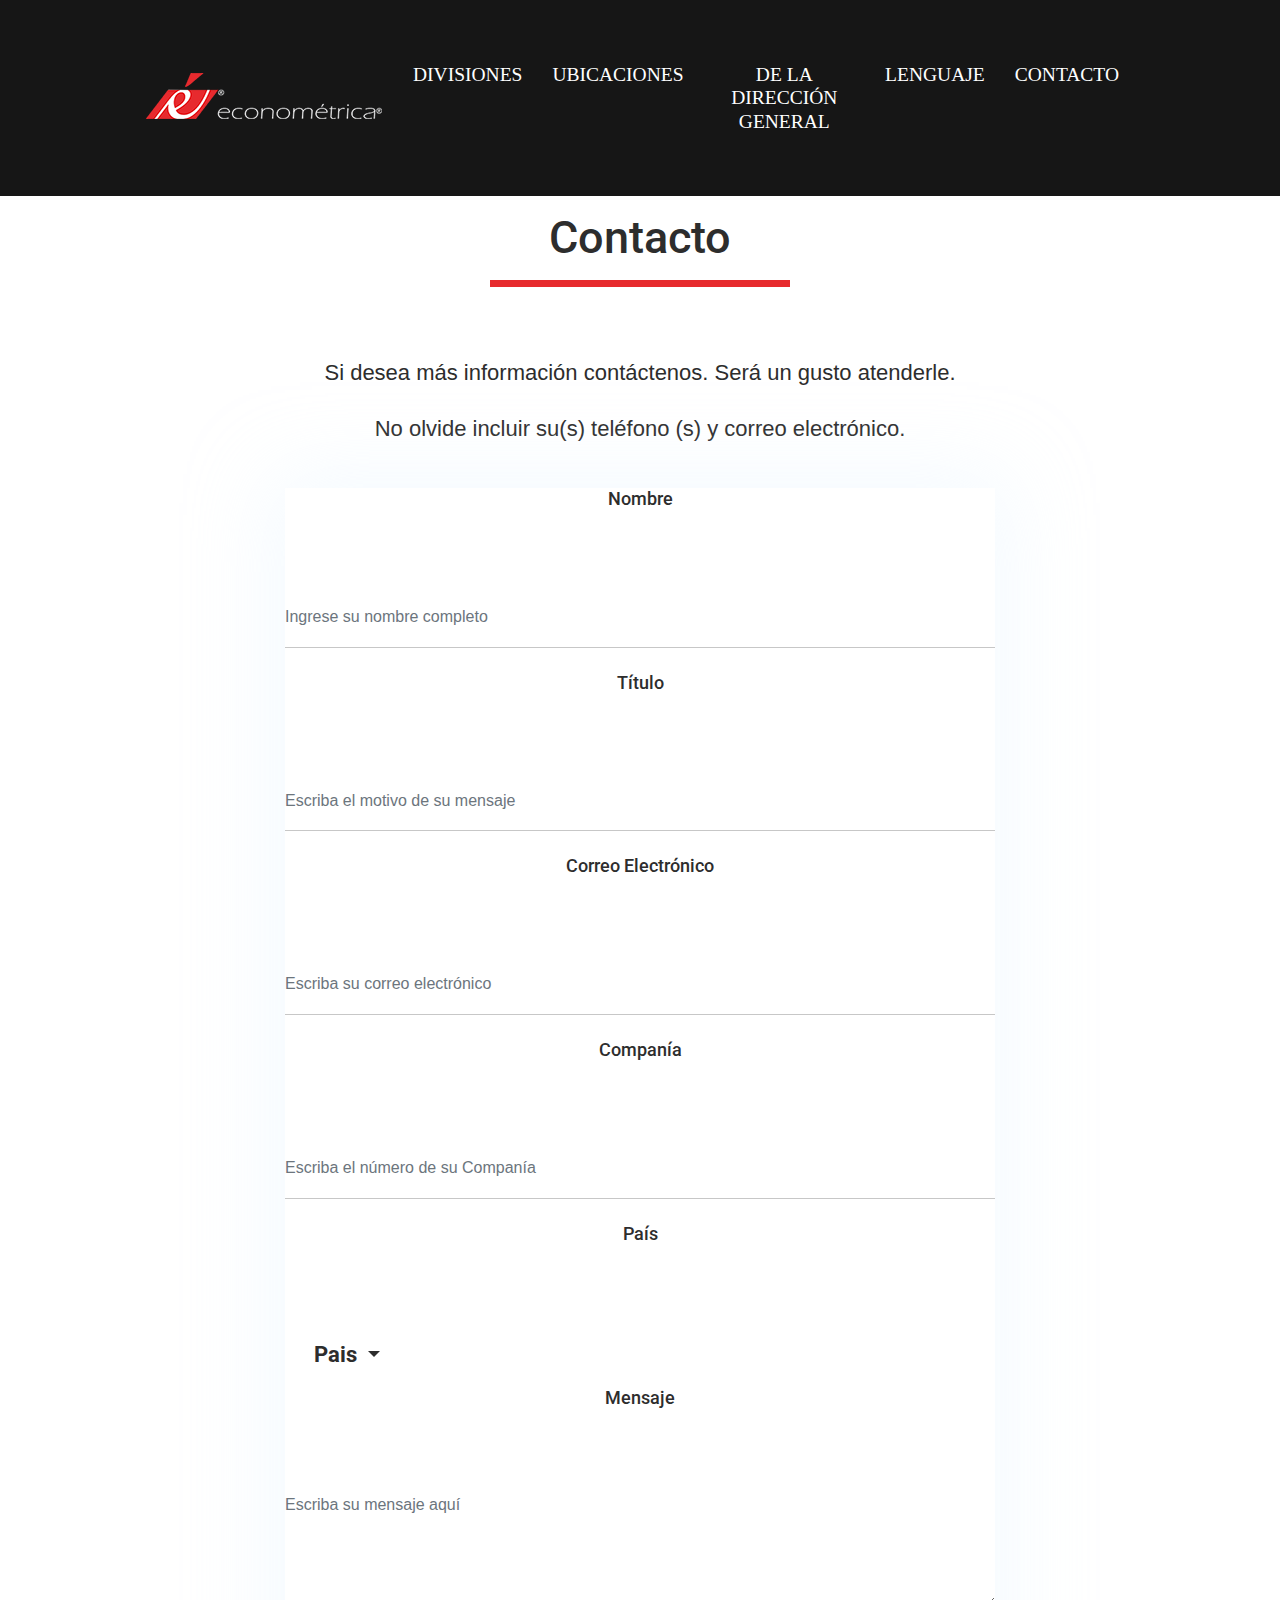
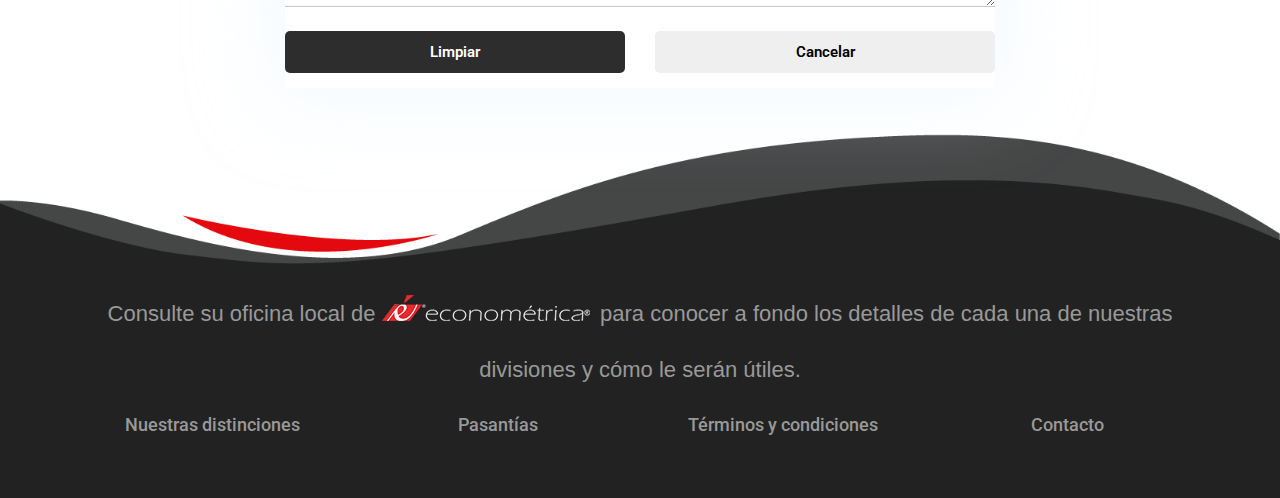
==== contact.html @ 938fbe0d "commit28ago" ====
<!DOCTYPE html>
<html lang="es">

    <head>
        <meta charset="utf-8">
        <title>contact</title>
        <meta name="viewport" content="width=device-width, initial-scale=1">
        <meta name="viewport" content="width=device-width, initial-scale=1, maximum-scale=1">
        <link rel="stylesheet" href="plugins/bootstrap/bootstrap.min.css">
        <link rel="stylesheet" href="plugins/slick/slick.css">
        <link rel="stylesheet"href="css/fontawesome/css/all.css" >
        <link rel='icon' href="images/fv.png" type='image/x-icon' sizes="16x16" />
        <link href="css/style.css" rel="stylesheet">
      </head>

<body>
  

<header class="navigation fixed-top">
  <nav class="navbar navbar-expand-lg navbar-dark">
    <a class="navbar-brand font-tertiary h3" href="index.html"><img src="images/logo-1.png" alt="Myself"></a>
    <button class="navbar-toggler" type="button" data-toggle="collapse" data-target="#navigation"
      aria-controls="navigation" aria-expanded="false" aria-label="Toggle navigation">
      <span class="navbar-toggler-icon"></span>
    </button>

    <div class="collapse navbar-collapse text-center" id="navigation">
      <ul class="navbar-nav ml-auto">
        <li class="nav-item">
          <a class="nav-link" href="our-divisions.html">Divisiones</a>
        </li>
        <li class="nav-item">
          <a class="nav-link" href="our.cities.html">Ubicaciones</a>
        </li>
        <li class="nav-item">
          <a class="nav-link" href="of-generald.html">De la dirección general</a>
        </li>
        <li class="nav-item">
          <a class="nav-link" href="">Lenguaje</a>
        </li>
        <li class="nav-item">
          <a class="nav-link" href="contact.html">Contacto</a>
        </li>
      </ul>
    </div>
  </nav>
</header>

<!-- page title -->
<section class="page-title bg-white position-relative">
  <div class="container bg-white">
    <div class="row ">
      <div class="col-12 text-center">
        
      </div>
    </div>
  </div>
  <section class="section bg-white">
    <div class="container">
      <div class="row">
        <div class="col-lg-12"> 
            <header class="major text-center">
            <h1 class="text-primary font-tertiary ">Contacto</h1>
            </header> <br> <br> <br>
            <p class="font-secondary paragraph-lg text-primary text-center">
                Si desea más información contáctenos. Será un gusto atenderle. <br> 
                No olvide incluir su(s) teléfono (s) y correo electrónico. 
              </p>
            <section class="section section-on-footer" data-background="images/backgrounds/bg-dots.png">
              <div class="container">
                <div class="row">
                  <div class="col-lg-8 mx-auto">
                    <div class="bg-white rounded text-center p-5 shadow-down">
                      <form action="#" class="row">
                        <div class="col-md-12">
                            <h5 class="mb-4 text-primary">Nombre</h5>
                          <input type="text" id="name" name="name" placeholder="Ingrese su nombre completo" class="form-control px-0 mb-4">
                        </div>
                        <div class="col-md-12">
                            <h5 class="mb-4 text-primary">Título</h5>
                          <input type="email" id="title" name="title" placeholder="Escriba el motivo de su mensaje" class="form-control px-0 mb-4">
                        </div>
                        <div class="col-md-12">
                            <h5 class="mb-4 text-primary">Correo Electrónico</h5>
                          <input type="email" id="email" name="email" placeholder="Escriba su correo electrónico" class="form-control px-0 mb-4">
                        </div>
                        <div class="col-md-12">
                            <h5 class="mb-4 text-primary">Companía</h5>
                          <input type="text" id="company" name="company" placeholder="Escriba el número de su Companía" class="form-control px-0 mb-4">
                        </div>
                        <div class="col-md-12">
                            <h5 class="mb-4 text-primary">País</h5>
                        </div>
                            <div class="dropdown">
                            <div class="btn-group">
                                  <button type="button" class="btn btn-transparent dropdown-toggle btn-justify" data-toggle="dropdown" data-display="static" aria-haspopup="true" aria-expanded="false">
                                    Pais
                                  </button>
                                  <div class="dropdown-menu dropdown-menu-lg-right">
                                    <button class="dropdown-item" type="button">País 1</button>
                                    <button class="dropdown-item" type="button">País 2</button>
                                    <button class="dropdown-item" type="button">País 3</button>
                                    <button class="dropdown-item" type="button">País 1</button>
                                  </nav>
                                  </div>
                                </div>
                              </div>
                        <div class="col-12">
                            <h5 class="mb-4 text-primary">Mensaje</h5>
                          <textarea name="message" id="message" class="form-control px-0 mb-4"
                            placeholder="Escriba su mensaje aquí"></textarea>
                        </div>
                        <div class="col-lg-6 col-10 mx-auto">
                          <button class="btn btn-sm btn-primary w-100">Limpiar</button>
                        </div>
                        <div class="col-lg-6 col-10 mx-auto">
                            <button class="btn btn-outline btn-sm w-100">Cancelar</button>
                          </div>
                      </form>
                    </div>
                  </div>
                </div>
              </div>
            </section>
        </div>
      </div>
      </div>
  </section>

 <br><br><br><br><br><br><br><br><br><br><br><br<br><br><br><br><br><br>

  <footer class="bg-dark footer-section">
      <div class="bg w-1000">
          <img class="img-fluid w-100" src="images/t2-2.png" alt="bg-shape">
        </div>  
      <div class="section">          
        <div class="container">  
                    
          <p class="text-light text-center paragraph-lg">Consulte su oficina local de <img class="imtxt img-fluid" src="images/logotx.png"> para conocer a fondo los detalles 
            de cada una de nuestras divisiones y cómo le serán útiles.</p>
          <div class="row">
            <div class="col-md-3">
              <h5 class="text-light text-center">
                <a class="text-light" href="received-dist.html">Nuestras distinciones</a>
              </h5>
            </div><div class="col-md-3">
                <h5 class="text-light text-center">
                  <a class="text-light" href="internship-program.html">Pasantías</a>
                </h5>
              </div>
              <div class="col-md-3">
                  <h5 class="text-light text-center">
                    <a class="text-light" href="terms-agreement.html">Términos y condiciones</a>
                  </h5>
                </div>
                <div class="col-md-3">
                    <h5 class="text-light text-center">
                      <i class="x-icon contact"></i>
                      <a class="text-light" href="contact.html">Contacto</a>
                    </h5>
                  </div>
              </div>  
              
          </div>
        </div>
      </div>
    </footer>
  
  

<!-- jQuery -->
<script src="plugins/jQuery/jquery.min.js"></script>
<!-- Bootstrap JS -->
<script src="plugins/bootstrap/bootstrap.min.js"></script>
<!-- slick slider -->
<script src="plugins/slick/slick.min.js"></script>
<!-- filter -->
<script src="plugins/shuffle/shuffle.min.js"></script>

<!-- Main Script -->
<script src="js/script.js"></script>

</body>
</html>
---- css/style.css ----
@import url('https://fonts.googleapis.com/css?family=Roboto&display=swap');
@font-face {
  font-family: 'Roboto';
  src: url("../plugins/fonts/Roboto.woff") format("woff");
  font-style: normal;
  font-display: swap;
}

body {
  line-height: 1.2;
  font-family: "Roboto", sans-serif;
  font-size: 15px;
  color: rgba(0,0,0,0) !important;
}
.sectionflag{
 
    background: url('../images/band.jpg') no-repeat center center fixed;
    -webkit-background-size: cover;
    -moz-background-size: cover;
    background-size: cover;
    -o-background-size: cover;
  }
  .imtxt {
    padding: 0 0.2em 0 0;
   
  }


p, .paragraph {
  font-weight: 400;
  color: #ffffff;
  font-size: 15px;
  line-height: 2.55;
  font-family: "Roboto", sans-serif;
}

p-lg, .paragraph-lg {
  font-size: 22px;
  font-family: "Roboto";
}

h1, h2, h3, h4, h5, h6 {
  color: rgb(255, 255, 255);
  font-family: "Roboto", sans-serif;
  line-height: 1.2;
}

h1, .h1 {
  font-size: 3em;
  text-align: center;
}
.jumbotron{
  background-image: url('images/slide.png');
  background-size: cover;
  background-repeat: no-repeat;
 }
 @media (max-width: 2400px) {

   
   .sede-slider2{
    width: 0%;
    height: 0%;
    max-width: 0%;
    display: none;

  }
  .slider2{
    width: 0%;
    height: 0%;
    max-width: 0%;
    display: none;
  }
  .sede-content2{
    width: 0%;
    height: 0%;
    max-width: 0%;
    display: none;
    
  }

 }



@media (max-width: 991px) {
  h1, .h1 {
    font-size: 65px;
  }
  
  
}

h2, .h2 {
  font-size: 60px;
}
.banner{
 background-image: url('../image/band.jpg');
 background-size: cover;
 background-repeat: no-repeat;
}

@media (max-width: 991px) {
  h2, .h2 {
    font-size: 40px;
  }
  h1, .h1 {
    font-size: 45px;
  }
}

h3, .h3 {
  font-size: 40px;
}

h4, .h4 {
  font-size: 22px;
}

h5, .h5 {
  font-size: 18px;
  padding: 0 0 3em 0;
}

h6, .h6 {
  font-size: 22px;
  
}
@media (max-width: 767px) {
  h1, .h1 {
    font-size: 30px;
  }
  .sede-content{
    width: 0%;
    height: 0%;
    max-width: 0%;
    display: none;

  }
  .sede-slider{
    width: 0%;
    height: 0%;
    max-width: 0%;
    display: none;

  }
  
  
  .sede-slider2{
    width: 100%;
    height: 100%;
    max-width: 100%;
    display: contents;
    

  }
  .slider2{
    width: 100%;
    height: 100%;
    max-width: 100%;
    display: contents;
    
    
  }
  
  .sede-content2{
    width: 100%;
    height: 100%;
    max-width: 100%;
    display: contents;
   
    
    
    
  }
  
}

/* Button style */
.btn {
  font-size: 22px;
  font-family: "Roboto", sans-serif;
  text-transform: capitalize;
  padding: 16px 44px;
  border-radius: 5px;
  font-weight: 600;
  border: 0;
  position: relative;
  z-index: 1;
  transition: .2s ease;
}

.btn:focus {
  outline: 0;
  box-shadow: none !important;
}

.btn:active {
  box-shadow: none;
}

.btn-sm {
  font-size: 15px;
  padding: 10px 30px;
  margin: 0 0 1em 0;
}

.btn-xs {
  padding: 5px 10px;
  font-size: 15px;
}

.btn-primary {
  background: #2D2D2D;
  color: #fff;
  margin: 0 0 1em 0;
}
.btn-secundary {
  background: transparent;
  color: #4c4c4c;
  stroke: #E72A2E;

}

.btn-primary:active {
  background: #E72A2E !important;
}
.btn-transparent:active {
  background: #E72A2E !important;
}

.btn-primary:hover {
  background: #E72A2E;
}
.btn-transparent:hover {
  background: #999999;
}

.btn-primary.focus, .btn-primary.active {
  background: #E72A2E !important;
  box-shadow: none !important;
}
.btn-sm:hover {
  background: #E72A2E;

}


.btn-transparent {
  background: transparent;
  color: #2D2D2D;
  font-weight: bold;
}

.btn-transparent:active, .btn-transparent:hover {
  color: #2D2D2D;
}

body {
  background-color: rgba(138,221,45,0) !important;
  overflow-x: hidden;
}

::-moz-selection {
  background: #E72A2E;
  color: #fff;
}

::selection {
  background: #E72A2E;
  color: #fff;
}

/* preloader */
.preloader {
  position: fixed;
  top: 0;
  left: 0;
  right: 0;
  bottom: 0;
  background-color: #fff;
  z-index: 999;
  display: flex;
  align-items: center;
  justify-content: center;
}

ol,
ul {
  list-style-type: none;
  margin: 0px;
}

img {
  vertical-align: middle;
  border: 0;
}
.logo {
  align-items: center;
  position: center;
  padding: 12em 0 3em 19em;
}
a,
a:hover,
a:focus {
  text-decoration: none;
}

a,
button,
select {
  cursor: pointer;
  transition: .2s ease;
}

a:focus,
button:focus,
select:focus {
  outline: 0;
}

a.text-dark:hover {
  color: #2D2D2D !important;
}

a:hover {
  color: #2D2D2D;
}

.slick-slide {
  outline: 0;
}

.section {
  padding-top: 1em;
  padding-bottom: 0;
}

.section-title {
  margin-bottom: 40px;
  font-family: "Roboto";
}

.bg-cover {
  background-size: cover;
  background-position: center center;
  background-repeat: no-repeat;
}

/* overlay */
.overlay {
  position: relative;
}

.overlay::before {
  position: absolute;
  content: '';
  height: 100%;
  width: 100%;
  top: 0;
  left: 0;
  background: #000;
  opacity: .5;
}

.outline-0 {
  outline: 0 !important;
}

.d-unset {
  display: unset !important;
}

.bg-primary {
  background: #2D2D2D !important;
}

.bg-gray {
  background: #545353 !important;
  padding-top: 0;
}

.text-primary {
  color: #2D2D2D !important;
}
.text-secundary{
  color: #e72a2e;

}

.text-color {
  color: #4c4c4c;
}

.text-dark {
  color: #000 !important;
}

.text-light {
  color: #999999 !important;
  font-family: "Roboto", sans-serif !important;
}

.mb-10 {
  margin-bottom: 10px !important;
}

.mb-20 {
  margin-bottom: 20px !important;
}

.mb-30 {
  margin-bottom: 30px !important;
}

.mb-40 {
  margin-bottom: 40px !important;
}

.mb-50 {
  margin-bottom: 50px !important;
}

.mb-60 {
  margin-bottom: 60px !important;
}

.mb-70 {
  margin-bottom: 70px !important;
}

.mb-80 {
  margin-bottom: 80px !important;
}

.mb-90 {
  margin-bottom: 90px !important;
}

.mb-100 {
  margin-bottom: 100px !important;
}

.zindex-1 {
  z-index: 1;
}

.rounded-lg {
  border-radius: 15px;
}

.overflow-hidden {
  overflow: hidden;
}

.font-secondary {
  font-family: "Roboto", sans-serif !important;
  font-stretch: wider;
}

.font-tertiary {
  font-family: "Roboto" !important;
}

.shadow {
  box-shadow: 0px -2px 82px 36px rgb(63, 63, 63);
}

.bg-dark {
  background-color: #222222 !important;
  padding-top: 0;
}
.bg-transparent {
  background-color: rgba(255, 255, 255, 0) !important;
  padding-top: 0;
}

/* icon */
.icon {
  font-size: 45px;
}

.icon-bg {
  height: 100px;
  width: 100px;
  line-height: 100px;
  text-align: center;
}

.icon-light {
  color: #c8d5ef;
  height: 100px;

}

/* /icon */
/* slick slider */
.slick-dots {
  text-align: center;
  padding-left: 0;
}

.slick-dots li {
  display: inline-block;
  margin: 2px;
}

.slick-dots li.slick-active button {
  background: #fff;
  width: 25px;
}

.slick-dots li button {
  height: 6px;
  width: 12px;
  background: rgba(255, 255, 255, 0.5);
  color: transparent;
  border-radius: 10px;
  overflow: hidden;
  transition: .2s ease;
  border: 0;
}

/* /slick slider */
/* form */
.form-control {
  border: 0;
  border-radius: 0;
  border-bottom: 1px solid #c7c7c7;
  height: 60px;
}

.form-control:focus {
  border-color: #2D2D2D;
  outline: 0;
  box-shadow: none !important;
}

textarea.form-control {
  height: 120px;
}

/* /form */
/* card */
.card {
  border: 0;
  margin: 1em;
  border-radius: 10px;
}
.img-card{
  border-radius: 10px;

}

.card-header {
  border: 0;
}

.card-footer {
  border: 0;
}

header.major:after {
  background: #e72a2e;
  content: '';
  display: inline-block;
  height: 0.5em;
  max-width: 20em;
  width: 75%;
   }



/* /card */
.navigation {
  padding: 40px 130px;
  transition: .3s ease;
  background-color: #161616;
}

.navigation.nav-bg {
  background-color: #2D2D2D;
  padding: 15px 100px;
}

@media (max-width: 991px) {
  .navigation.nav-bg {
    padding: 15px 20px;
  }
  .navbar-brand {
    width: 100%;
  }
}

@media (max-width: 991px) {
  .navigation {
    padding: 20px;
    background: #2D2D2D;
  }
}

.navbar .nav-item .nav-link {
  font-family: "Roboto";
  text-transform: uppercase;
  padding: 15px;
  font-size:1.3em;
}

.navbar .nav-item.active {
  font-weight: bold;
}

.navbar-dark .navbar-nav .nav-link {
  color: #fff;
}

.hero-area {
  padding: 300px 0 200px;
  position: relative;
}

@media (max-width: 767px) {
  .hero-area {
        padding: 16em 0 1em 0;
    overflow: hidden;
  }
  .logo {
  padding: 0 0 3em 5.6em;
  width: 80%;
   }
}
@media (max-width: 480px) {
  .hero-area {
        padding: 13em 0 1em 0;
    overflow: hidden;
  }
  h1, .h1 {
  font-size: 2em;
  text-align: center;
   }
   .logo {
  padding: 0 0 3em 5.5em;
  width: 300px;
   }

  .navbar-brand {
    width: 50%;
  }
  
  .col-md-6{
    
      width:100%;
      height:auto;

  }
}
@media (max-width: 375px) {
  .hero-area {
        padding: 13em 0 1em 0;
    overflow: hidden;
    text-align: justify;
  }
  h1, .h1 {
  font-size: 2em;
  text-align: center;
   }
   .logo {
  padding: 0 0 1em 5.5em;
  width: 0%;
   }

  .navbar-brand {
    width: 50%;
  }
  .paragraph-lg{
    text-align: initial;
  }
  
}

.hero-area h1 {
  position: relative;
  z-index: 2;
  padding:0 0 0.5em 0 ;
}

.layer {
  position: absolute;
  z-index: 1;
}

#l1 {
  bottom: 0;
  left: 0;
}

#l2 {
  top: 190px;
  left: -250px;
}

#l3 {
  top: 200px;
  left: 40%;
}

#l4 {
  top: 200px;
  right: 40%;
}

#l5 {
  top: 100px;
  right: -150px;
}

#l6 {
  bottom: -20px;
  left: 10%;
}

#l7 {
  bottom: 100px;
  left: 20%;
}

#l8 {
  bottom: 160px;
  right: 45%;
}

#l9 {
  bottom: 100px;
  right: -10px;
}

.layer-bg {
  position: absolute;
  bottom: 0;
  left: 0;
}

/* skills */
.progress-wrapper {
  height: 130px;
  overflow: hidden;
}

.wave {
  position: absolute;
  width: 100%;
  height: 100%;
}

.wave::before, .wave::after {
  content: "";
  position: absolute;
  width: 800px;
  height: 800px;
  bottom: 0;
  left: 50%;
  background-color: rgba(255, 255, 255, 0.4);
  border-radius: 45%;
  -webkit-transform: translateX(-50%) rotate(0);
          transform: translateX(-50%) rotate(0);
  -webkit-animation: rotate 6s linear infinite;
          animation: rotate 6s linear infinite;
  z-index: 10;
}

.wave::after {
  border-radius: 47%;
  background-color: rgba(255, 255, 255, 0.9);
  -webkit-transform: translateX(-50%) rotate(0);
          transform: translateX(-50%) rotate(0);
  -webkit-animation: rotate 10s linear -5s infinite;
          animation: rotate 10s linear -5s infinite;
  z-index: 20;
}

@-webkit-keyframes rotate {
  50% {
    -webkit-transform: translateX(-50%) rotate(180deg);
            transform: translateX(-50%) rotate(180deg);
  }
  100% {
    -webkit-transform: translateX(-50%) rotate(360deg);
            transform: translateX(-50%) rotate(360deg);
  }
}

@keyframes rotate {
  50% {
    -webkit-transform: translateX(-50%) rotate(180deg);
            transform: translateX(-50%) rotate(180deg);
  }
  100% {
    -webkit-transform: translateX(-50%) rotate(360deg);
            transform: translateX(-50%) rotate(360deg);
  }
}

/* /skills */
/* education */
.edu-bg-image {
  position: absolute;
  left: 0;
  top: -300px;
  z-index: -1;
}

/* /education */
/* service */
.hover-bg-primary {
  transition: .3s ease;
}

.hover-bg-primary:hover {
  background: #2D2D2D;
}

.hover-bg-primary:hover * {
  color: #fff;
}

.active-bg-primary {
  transition: .3s ease;
  background: #2D2D2D;
}

.active-bg-primary * {
  color: #fff;
}

.hover-shadow {
  transition: .2s ease;
}

.hover-shadow:hover {
  box-shadow: 0px 18px 40px 8px rgba(224, 241, 255, 0.54) !important;
}

/* /service */
/* portfolio */
.hover-wrapper {
  overflow: hidden;
}

.hover-wrapper img {
  transition: .3s ease;
  -webkit-transform: scale(1.1);
          transform: scale(1.1);
}

.hover-wrapper:hover img {
  -webkit-transform: scale(1);
          transform: scale(1);
}

.hover-wrapper:hover .hover-overlay {
  opacity: 1;
  visibility: visible;
}

.hover-overlay {
  position: absolute;
  height: 100%;
  width: 100%;
  border-radius: inherit;
  top: 0;
  left: 0;
  background: rgba(0, 0, 0, 0.3);
  opacity: 0;
  visibility: hidden;
  transition: .3s ease;
}

.hover-content {
  position: absolute;
  top: 50%;
  -webkit-transform: translateY(-50%);
          transform: translateY(-50%);
  left: 0;
  right: 0;
  text-align: center;
}

/* /portfolio */
/* testimonial */
.sede-content strong {
  color: #ff2b2b;
  font-weight: normal;
}

.testimonial-bg-shapes .container {
  position: relative;
  z-index: 1;
}

.testimonial-bg-shapes .bg-map {
  position: absolute;
  left: 50%;
  top: 50%;
  -webkit-transform: translate(-50%, -50%);
          transform: translate(-50%, -50%);
}

.testimonial-bg-shapes .bg-shape-1 {
  position: absolute;
  left: 100px;
  top: -50px;
}

.testimonial-bg-shapes .bg-shape-2 {
  position: absolute;
  right: 150px;
  top: 50px;
}

.testimonial-bg-shapes .bg-shape-3 {
  position: absolute;
  right: 50px;
  top: 200px;
}

.testimonial-bg-shapes .bg-shape-4 {
  position: absolute;
  left: 100px;
  bottom: 200px;
}

.testimonial-bg-shapes .bg-shape-5 {
  position: absolute;
  right: 200px;
  bottom: -50px;
}

/* /testimonial */
/* footer */
.footer-section {
  padding-top: 0;
}

.section-on-footer {
  margin-bottom: -250px;
}

.shadow-down {
  position: relative;
}

.shadow-down::before {
  position: absolute;
  content: "";
  box-shadow: 0px 0px 80.75px 14.25px rgba(224, 241, 255, 0.34);
  height: 100%;
  width: 100%;
  left: 0;
  top: 0;
  z-index: -1;
}

/* /footer */
.card-lg {
  flex-direction: row-reverse;
  align-items: center;
}

@media (max-width: 991px) {
  .card-lg {
    flex-direction: column;
  }
}

blockquote {
  display: inline-block;
  padding: 10px 20px;
  background: #eaeaea;
  border-left: 2px solid #2D2D2D;
  font-style: italic;
  font-size: 22px;
}

.content * {
  margin-bottom: 20px;
}

.content strong {
  font-family: "Roboto", sans-serif;
  font-size: 22px;
  font-weight: normal;
  color: #000;
  display: inherit;
  line-height: 1.5;
}

.page-title-alt {
  padding: 350px 0 70px;
}

.border-thick {
  border: 10px solid;
}

.drag-lg-top {
  margin-top: -230px;
}

@media (max-width: 991px) {
  .drag-lg-top {
    margin-top: 0;
  }
}

.page-title-alt .container {
  position: relative;
  z-index: 1;
}

.page-title-alt .bg-shape-1 {
  position: absolute;
  left: 0;
  top: 0;
}

.page-title-alt .bg-shape-2 {
  position: absolute;
  left: 70px;
  top: 100px;
}

.page-title-alt .bg-shape-3 {
  position: absolute;
  left: 30%;
  top: 50px;
  -webkit-transform: rotate(180deg);
          transform: rotate(180deg);
}

.page-title-alt .bg-shape-4 {
  position: absolute;
  left: 100px;
  bottom: 100px;
}

.page-title-alt .bg-shape-5 {
  position: absolute;
  left: 40%;
  bottom: -25px;
}

.page-title-alt .bg-shape-6 {
  position: absolute;
  bottom: 100px;
  right: -100px;
}

.page-title {
  padding: 13em 0 0 0;
}

.page-title .container {
  position: relative;
  z-index: 1;
}

.page-title .bg-shape-1 {
  position: absolute;
  left: 0;
  bottom: 0;
  width: 100%;
}

.page-title .bg-shape-2 {
  position: absolute;
  left: -20px;
  top: -10px;
}

.page-title .bg-shape-3 {
  position: absolute;
  left: 10%;
  top: 100px;
}

.page-title .bg-shape-4 {
  position: absolute;
  left: 50%;
  top: -20px;
}

.page-title .bg-shape-5 {
  position: absolute;
  left: 90px;
  bottom: -50px;
  -webkit-transform: rotate(180deg);
          transform: rotate(180deg);
}

.page-title .bg-shape-6 {
  position: absolute;
  right: 20%;
  bottom: -20px;
}

.page-title .bg-shape-7 {
  position: absolute;
  right: -220px;
  bottom: -100px;
}

.filter-controls li {
  cursor: pointer;
}

.filter-controls li.active {
  font-weight: bold;
}
@media (max-width: 480px) {
  .page-title {
  padding: 10em 0 0 0;
}

}

/*# sourceMappingURL=maps/style.css.map */
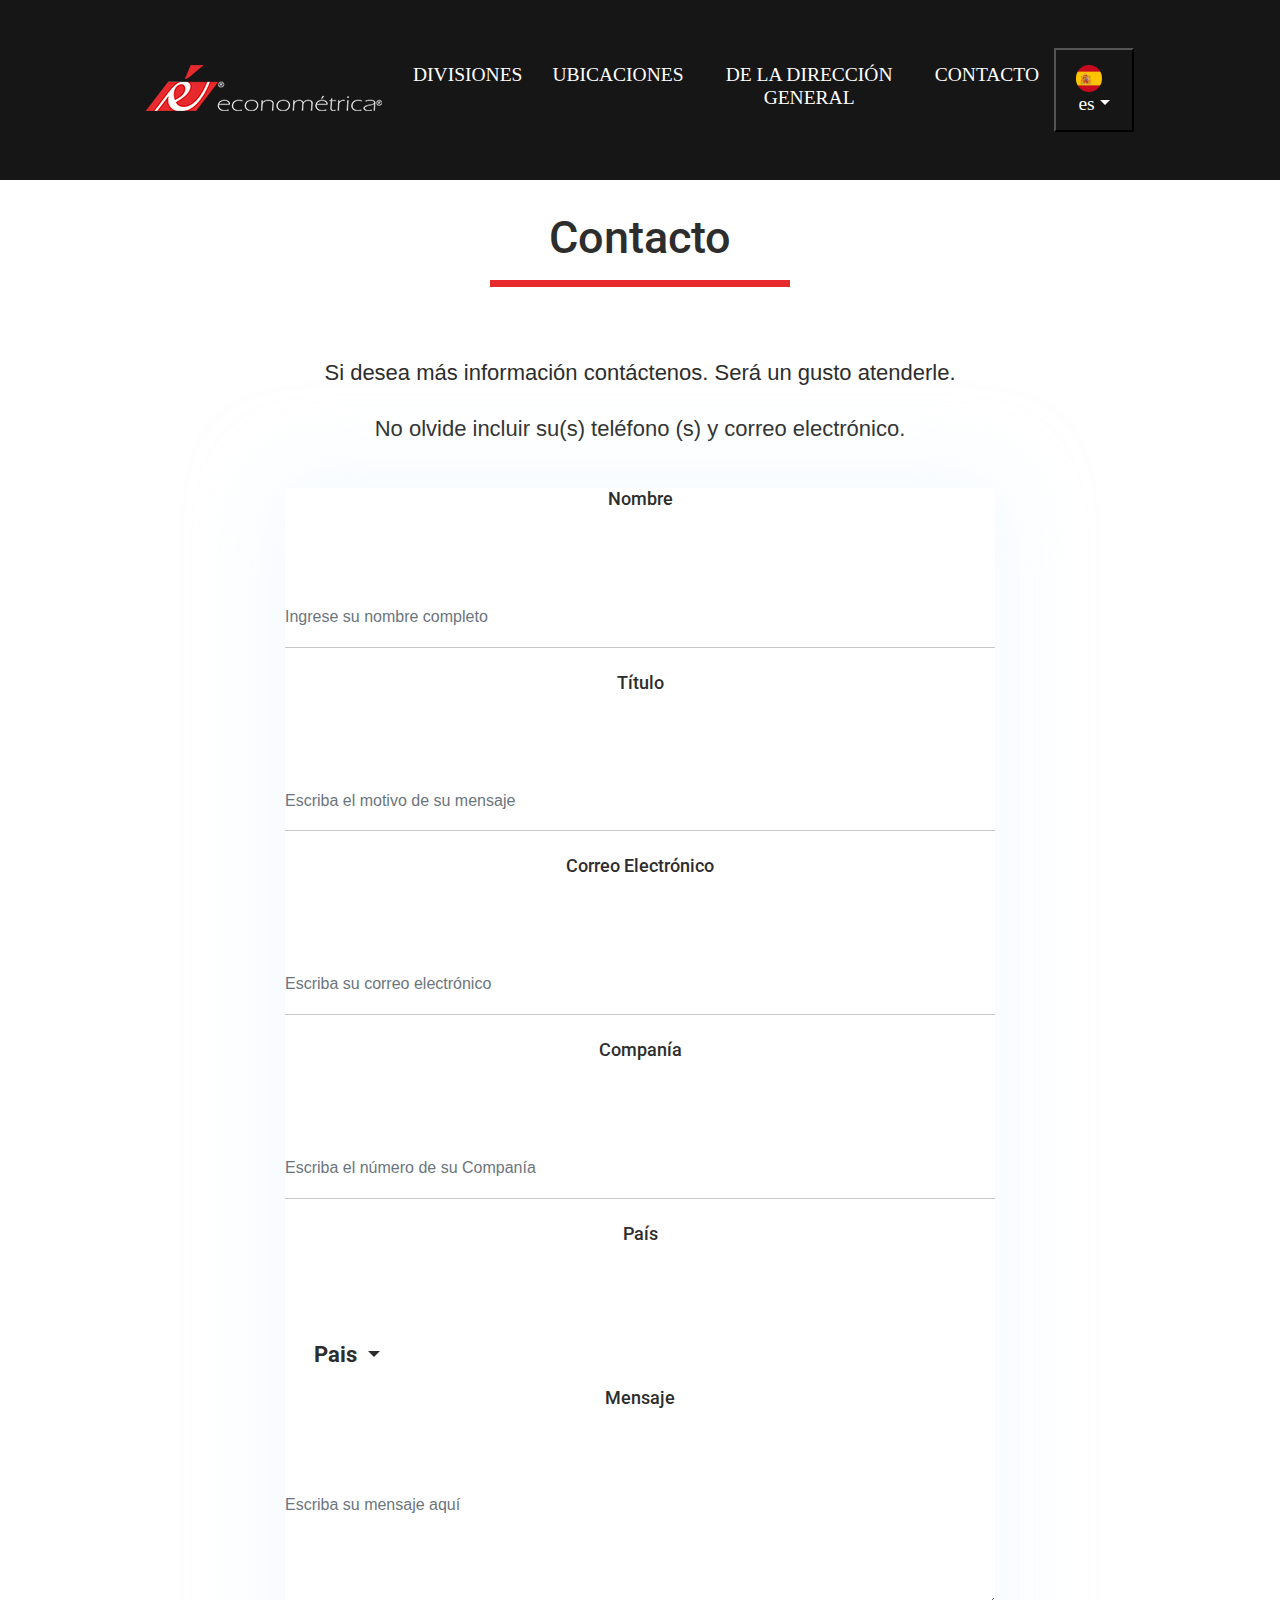
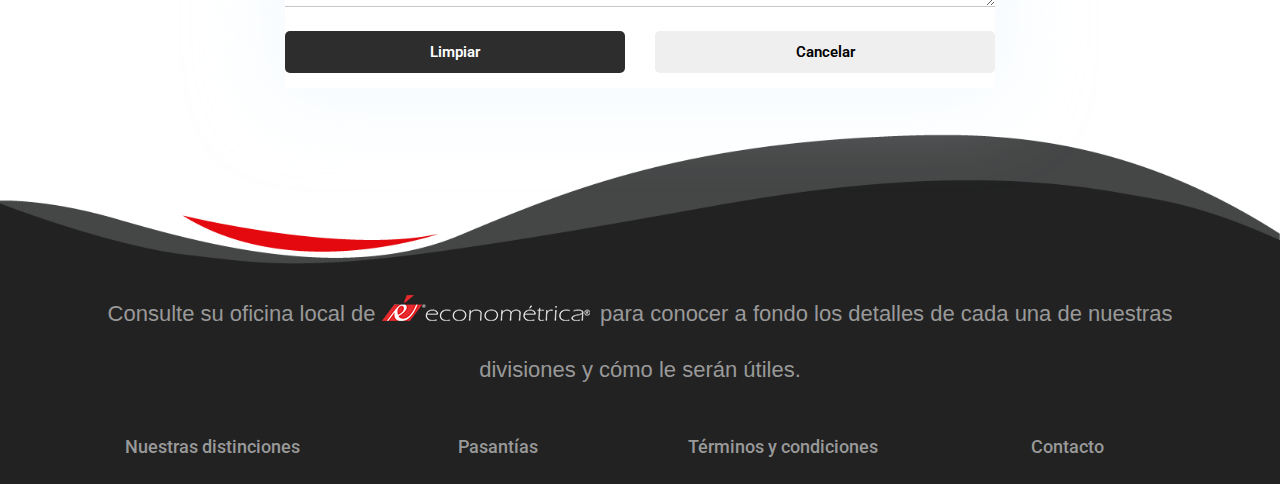
==== commit dc1dd060: "commmit28ago5" ====
--- a/contact.html
+++ b/contact.html
@@ -15,36 +15,48 @@
 
 <body>
   
-
-<header class="navigation fixed-top">
-  <nav class="navbar navbar-expand-lg navbar-dark">
-    <a class="navbar-brand font-tertiary h3" href="index.html"><img src="images/logo-1.png" alt="Myself"></a>
-    <button class="navbar-toggler" type="button" data-toggle="collapse" data-target="#navigation"
-      aria-controls="navigation" aria-expanded="false" aria-label="Toggle navigation">
-      <span class="navbar-toggler-icon"></span>
-    </button>
-
-    <div class="collapse navbar-collapse text-center" id="navigation">
-      <ul class="navbar-nav ml-auto">
-        <li class="nav-item">
-          <a class="nav-link" href="our-divisions.html">Divisiones</a>
-        </li>
-        <li class="nav-item">
-          <a class="nav-link" href="our.cities.html">Ubicaciones</a>
-        </li>
-        <li class="nav-item">
-          <a class="nav-link" href="of-generald.html">De la dirección general</a>
-        </li>
-        <li class="nav-item">
-          <a class="nav-link" href="">Lenguaje</a>
-        </li>
-        <li class="nav-item">
-          <a class="nav-link" href="contact.html">Contacto</a>
-        </li>
-      </ul>
-    </div>
-  </nav>
-</header>
+  <body class="bg-transparent">
+    <header class="navigation fixed-top">
+      <nav class="navbar navbar-expand-lg navbar-dark">
+        <a class="navbar-brand font-tertiary h3" href="index.html"><img src="images/logo-1.png" alt="Myself"></a>
+        <button class="navbar-toggler" type="button" data-toggle="collapse" data-target="#navigation"
+          aria-controls="navigation" aria-expanded="false" aria-label="Toggle navigation">
+          <span class="navbar-toggler-icon"></span>
+        </button>
+    
+        <div class="collapse navbar-collapse text-center" id="navigation">
+          <ul class="navbar-nav ml-auto">
+            <li class="nav-item">
+              <a class="nav-link" href="our-divisions.html">Divisiones</a>
+            </li>
+            <li class="nav-item">
+              <a class="nav-link" href="our.cities.html">Ubicaciones</a>
+            </li>
+            <li class="nav-item">
+              <a class="nav-link" href="of-generald.html">De la dirección general</a>
+            </li>
+             <li class="nav-item">
+              <a class="nav-link" href="contact.html">Contacto</a>
+            </li>
+            <li class="nav-item btn-link">
+            <div class="dropdown ">
+                <button class="dropdown-toggle nav-link btn-link btn-block bg-transparent text-lowercase text-center" id="dropdownMenu2" data-toggle="dropdown" aria-haspopup="true" aria-expanded="false">
+                 <img src="images/es.png" class="flaglang"> es</button>
+                
+                <div class="dropdown-menu" aria-labelledby="dropdownMenu2">
+                  <button class="dropdown-item" type="button"><img src="images/en.png" class="flaglang">en</button>
+                  <button class="dropdown-item" type="button"><img src="images/zh.png" class="flaglang">zh</button>
+                  <button class="dropdown-item" type="button"><img src="images/es.png" class="flaglang">es</button>
+                  <button class="dropdown-item" type="button"><img src="images/de.png" class="flaglang">de</button>
+                  <button class="dropdown-item" type="button"><img src="images/ja.png" class="flaglang">ja</button>
+                  <button class="dropdown-item" type="button"><img src="images/cs.png" class="flaglang">cs</button>
+                </div>
+              </div>
+            </li>
+          </ul>
+        </div>
+      </nav>
+    </header>
 
 <!-- page title -->
 <section class="page-title bg-white position-relative">
--- a/css/style.css
+++ b/css/style.css
@@ -25,6 +25,30 @@
     padding: 0 0.2em 0 0;
    
   }
+  .flaglang{ 
+    padding: 0 0.5em 0 0;
+  }
+  .dropdown-item:focus, .dropdown-item:hover {
+ 
+    color: #ffffff;
+    text-decoration: none;
+    background-color: #222222;
+    position: static;
+    float: none;
+  }
+  .btn-link:hover {
+ color: #0057b300;
+}
+    .dropdown-item {
+      display: block;
+      padding: 1em 4em;
+      clear: both;
+      color: #212529;
+      text-align: inherit;
+      background-color: transparent;
+      border: 0;
+      align-self: center;
+  }
 
 
 p, .paragraph {
@@ -55,6 +79,8 @@
   background-size: cover;
   background-repeat: no-repeat;
  }
+
+ 
  @media (max-width: 2400px) {
 
    
@@ -168,13 +194,28 @@
     height: 100%;
     max-width: 100%;
     display: contents;
+  }
    
+    .dropdown-item {
+      display: block;
+      padding: 1em 4em;
+      clear: both;
+      color: #212529;
+      text-align: center;
+      background-color: transparent;
+      border: 0;
+      align-self: center;
+  }
+  .dropdown-toggle{
+    align-self: center;
+    text-align: center;
+
+  }
     
     
-    
   }
   
-}
+
 
 /* Button style */
 .btn {
@@ -399,6 +440,7 @@
 .text-light {
   color: #999999 !important;
   font-family: "Roboto", sans-serif !important;
+  padding: 0 0 1em 
 }
 
 .mb-10 {
@@ -658,7 +700,7 @@
   .hero-area {
         padding: 13em 0 1em 0;
     overflow: hidden;
-    text-align: justify;
+    text-align: left;
   }
   h1, .h1 {
   font-size: 2em;
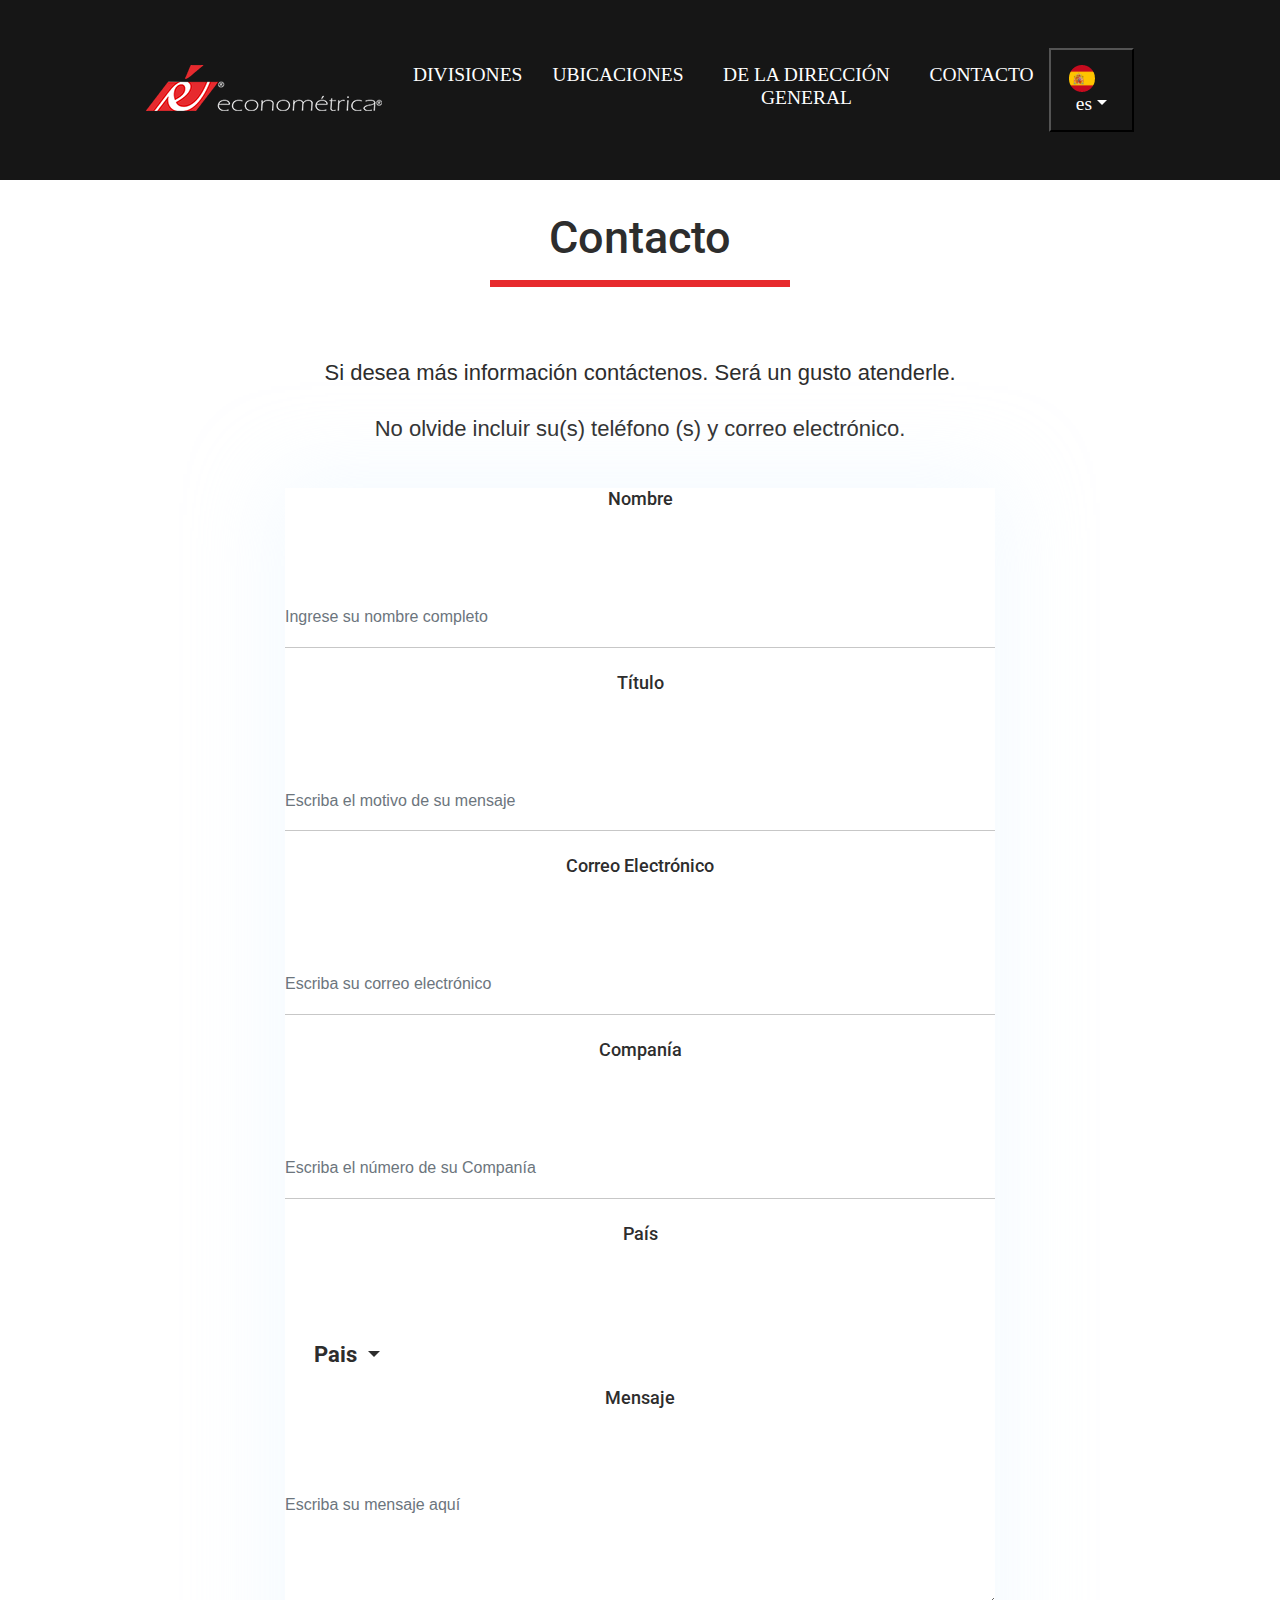
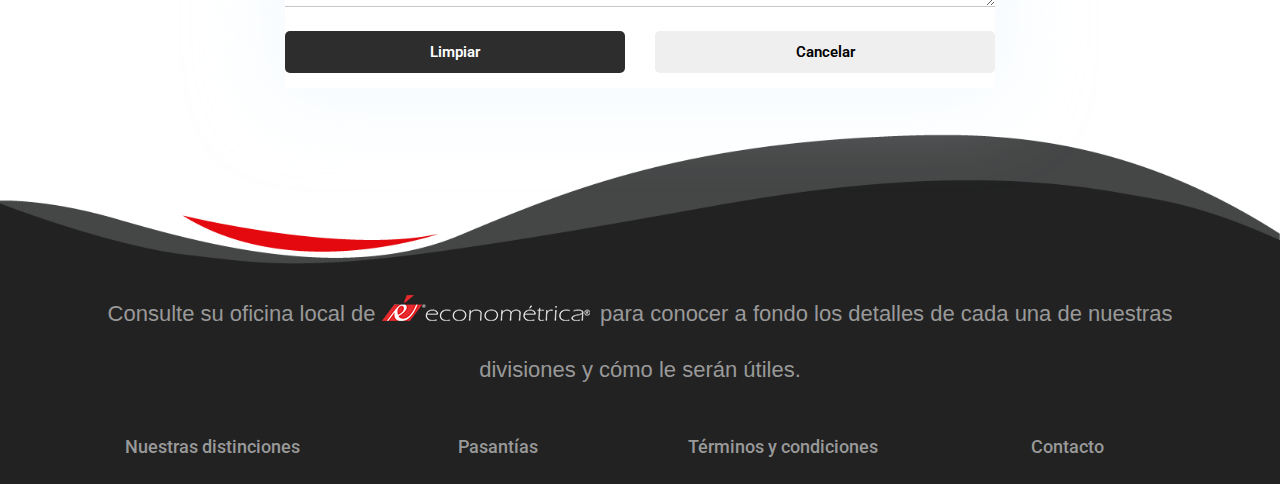
==== commit 031f8e5a: "commit0409I" ====
--- a/contact.html
+++ b/contact.html
@@ -44,12 +44,12 @@
                  <img src="images/es.png" class="flaglang"> es</button>
                 
                 <div class="dropdown-menu" aria-labelledby="dropdownMenu2">
-                  <button class="dropdown-item" type="button"><img src="images/en.png" class="flaglang">en</button>
-                  <button class="dropdown-item" type="button"><img src="images/zh.png" class="flaglang">zh</button>
-                  <button class="dropdown-item" type="button"><img src="images/es.png" class="flaglang">es</button>
-                  <button class="dropdown-item" type="button"><img src="images/de.png" class="flaglang">de</button>
-                  <button class="dropdown-item" type="button"><img src="images/ja.png" class="flaglang">ja</button>
-                  <button class="dropdown-item" type="button"><img src="images/cs.png" class="flaglang">cs</button>
+                    <button class="dropdown-item" type="button"><img src="images/en.png" class="flaglang">en</button>
+                    <button class="dropdown-item" type="button"><img src="images/zh.png" class="flaglang">中文</button>
+                    <button class="dropdown-item" type="button"><img src="images/es.png" class="flaglang">es</button>
+                    <button class="dropdown-item" type="button"><img src="images/de.png" class="flaglang">de</button>
+                    <button class="dropdown-item" type="button"><img src="images/ja.png" class="flaglang">日本</button>
+                    <button class="dropdown-item" type="button"><img src="images/cs.png" class="flaglang">čs</button>
                 </div>
               </div>
             </li>
--- a/css/style.css
+++ b/css/style.css
@@ -26,7 +26,7 @@
    
   }
   .flaglang{ 
-    padding: 0 0.5em 0 0;
+    padding: 0 1em 0 0;
   }
   .dropdown-item:focus, .dropdown-item:hover {
  
@@ -49,6 +49,12 @@
       border: 0;
       align-self: center;
   }
+  .enligne-fa,
+  .carousel-control-prev,
+  .carousel-control-next {
+    font-size: 80px;
+    color: #f3ab2a !important;
+  }
 
 
 p, .paragraph {
@@ -163,7 +169,7 @@
     display: none;
 
   }
-  .sede-slider{
+  .sede-slide{
     width: 0%;
     height: 0%;
     max-width: 0%;
@@ -312,19 +318,6 @@
   color: #fff;
 }
 
-/* preloader */
-.preloader {
-  position: fixed;
-  top: 0;
-  left: 0;
-  right: 0;
-  bottom: 0;
-  background-color: #fff;
-  z-index: 999;
-  display: flex;
-  align-items: center;
-  justify-content: center;
-}
 
 ol,
 ul {
@@ -788,68 +781,6 @@
   overflow: hidden;
 }
 
-.wave {
-  position: absolute;
-  width: 100%;
-  height: 100%;
-}
-
-.wave::before, .wave::after {
-  content: "";
-  position: absolute;
-  width: 800px;
-  height: 800px;
-  bottom: 0;
-  left: 50%;
-  background-color: rgba(255, 255, 255, 0.4);
-  border-radius: 45%;
-  -webkit-transform: translateX(-50%) rotate(0);
-          transform: translateX(-50%) rotate(0);
-  -webkit-animation: rotate 6s linear infinite;
-          animation: rotate 6s linear infinite;
-  z-index: 10;
-}
-
-.wave::after {
-  border-radius: 47%;
-  background-color: rgba(255, 255, 255, 0.9);
-  -webkit-transform: translateX(-50%) rotate(0);
-          transform: translateX(-50%) rotate(0);
-  -webkit-animation: rotate 10s linear -5s infinite;
-          animation: rotate 10s linear -5s infinite;
-  z-index: 20;
-}
-
-@-webkit-keyframes rotate {
-  50% {
-    -webkit-transform: translateX(-50%) rotate(180deg);
-            transform: translateX(-50%) rotate(180deg);
-  }
-  100% {
-    -webkit-transform: translateX(-50%) rotate(360deg);
-            transform: translateX(-50%) rotate(360deg);
-  }
-}
-
-@keyframes rotate {
-  50% {
-    -webkit-transform: translateX(-50%) rotate(180deg);
-            transform: translateX(-50%) rotate(180deg);
-  }
-  100% {
-    -webkit-transform: translateX(-50%) rotate(360deg);
-            transform: translateX(-50%) rotate(360deg);
-  }
-}
-
-/* /skills */
-/* education */
-.edu-bg-image {
-  position: absolute;
-  left: 0;
-  top: -300px;
-  z-index: -1;
-}
 
 /* /education */
 /* service */
@@ -927,57 +858,6 @@
   text-align: center;
 }
 
-/* /portfolio */
-/* testimonial */
-.sede-content strong {
-  color: #ff2b2b;
-  font-weight: normal;
-}
-
-.testimonial-bg-shapes .container {
-  position: relative;
-  z-index: 1;
-}
-
-.testimonial-bg-shapes .bg-map {
-  position: absolute;
-  left: 50%;
-  top: 50%;
-  -webkit-transform: translate(-50%, -50%);
-          transform: translate(-50%, -50%);
-}
-
-.testimonial-bg-shapes .bg-shape-1 {
-  position: absolute;
-  left: 100px;
-  top: -50px;
-}
-
-.testimonial-bg-shapes .bg-shape-2 {
-  position: absolute;
-  right: 150px;
-  top: 50px;
-}
-
-.testimonial-bg-shapes .bg-shape-3 {
-  position: absolute;
-  right: 50px;
-  top: 200px;
-}
-
-.testimonial-bg-shapes .bg-shape-4 {
-  position: absolute;
-  left: 100px;
-  bottom: 200px;
-}
-
-.testimonial-bg-shapes .bg-shape-5 {
-  position: absolute;
-  right: 200px;
-  bottom: -50px;
-}
-
-/* /testimonial */
 /* footer */
 .footer-section {
   padding-top: 0;
@@ -1165,4 +1045,3 @@
 
 }
 
-/*# sourceMappingURL=maps/style.css.map */
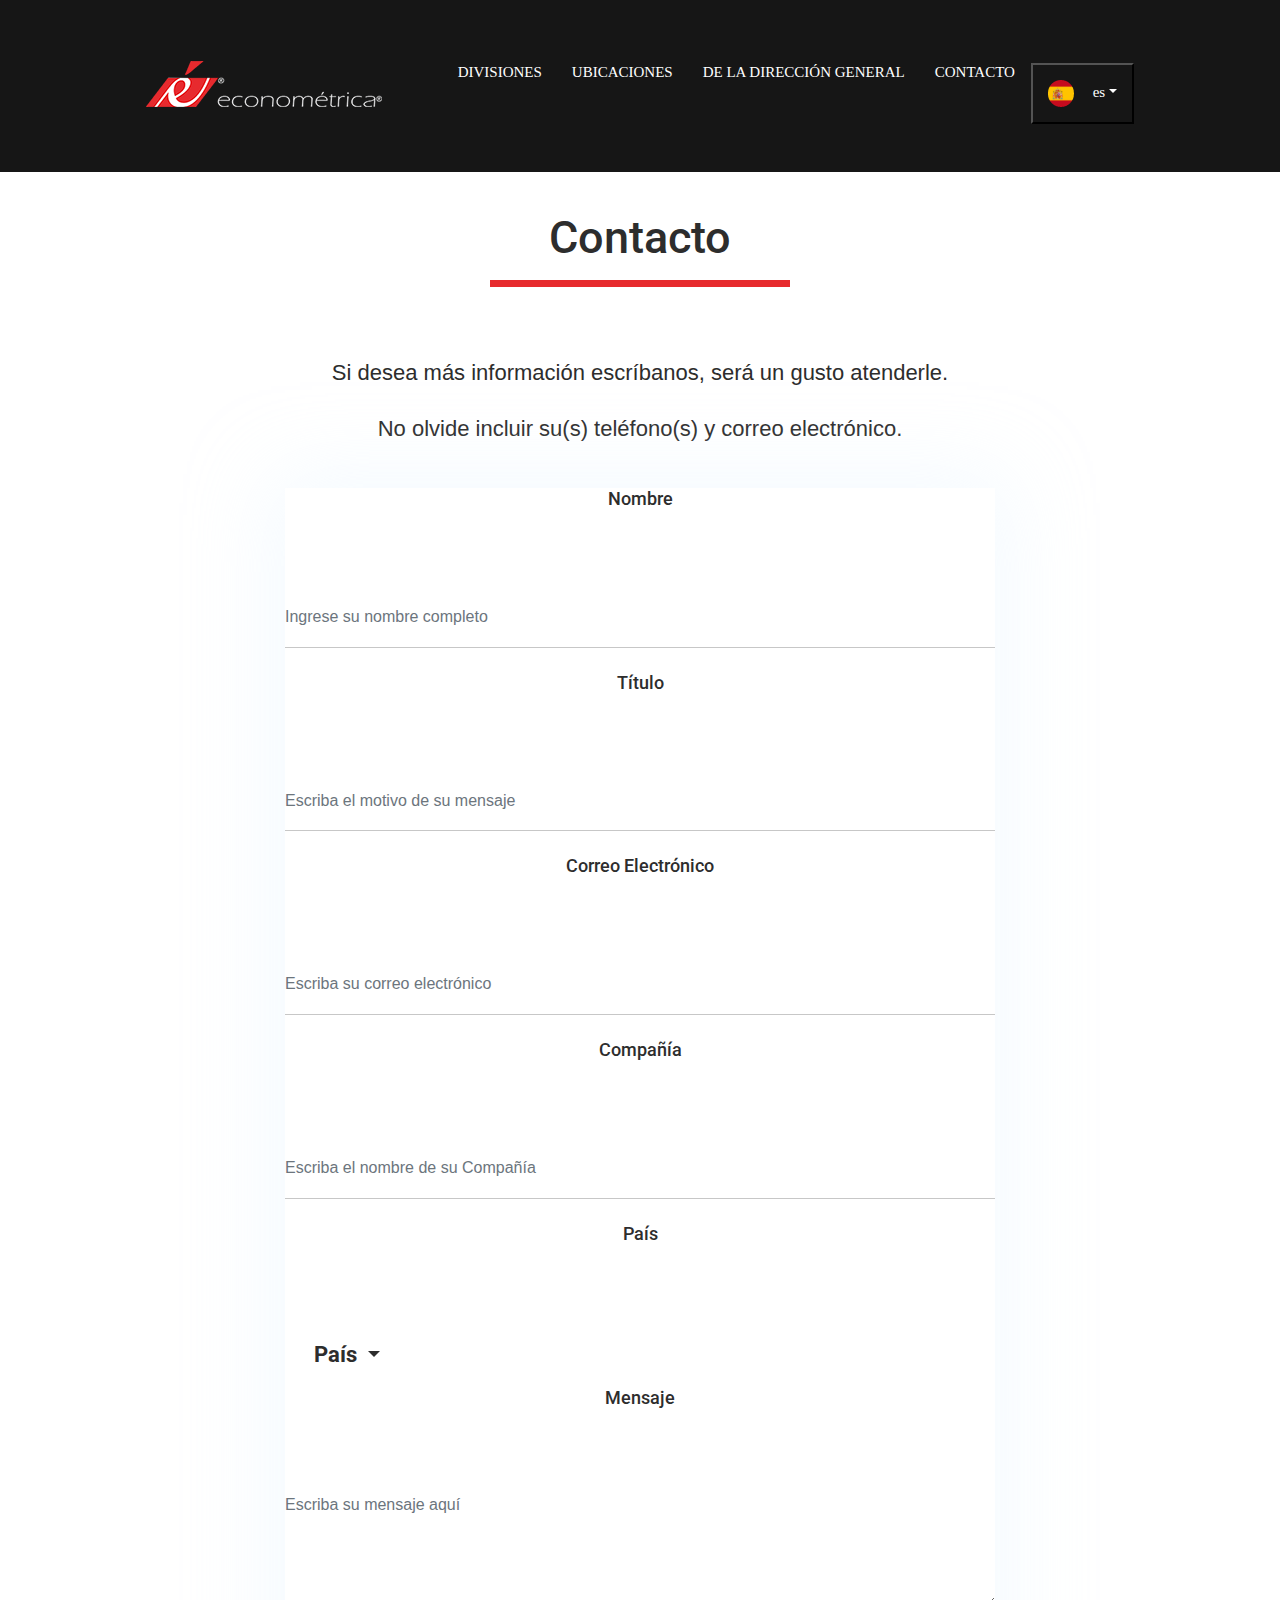
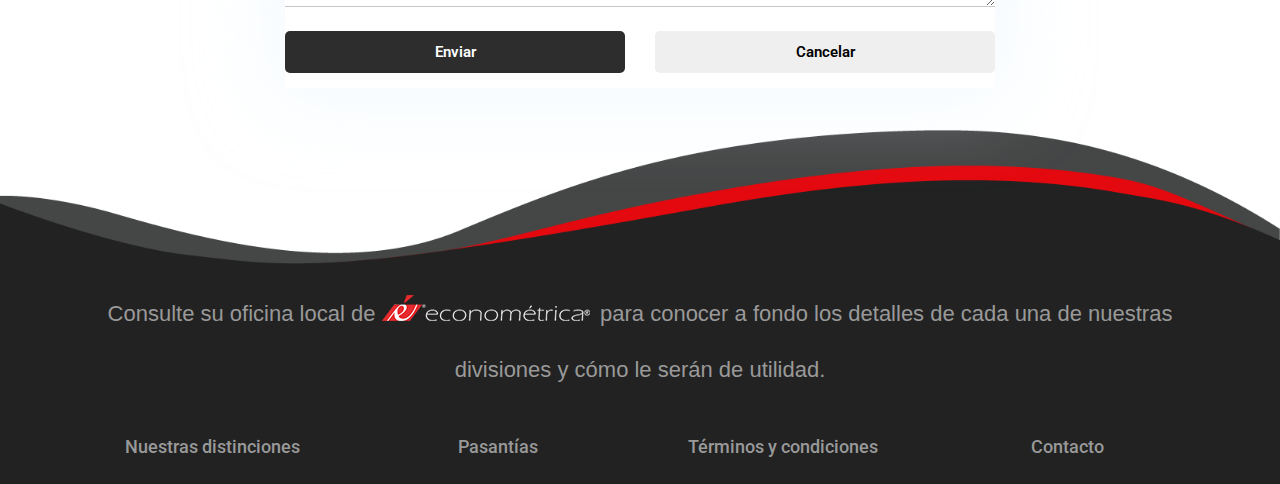
==== commit 5d478eb7: "0609I" ====
--- a/contact.html
+++ b/contact.html
@@ -75,10 +75,11 @@
             <h1 class="text-primary font-tertiary ">Contacto</h1>
             </header> <br> <br> <br>
             <p class="font-secondary paragraph-lg text-primary text-center">
-                Si desea más información contáctenos. Será un gusto atenderle. <br> 
-                No olvide incluir su(s) teléfono (s) y correo electrónico. 
+                Si desea más información escríbanos, será un gusto atenderle. <br>
+                  No olvide incluir su(s) teléfono(s) y correo electrónico. 
+ 
               </p>
-            <section class="section section-on-footer" data-background="images/backgrounds/bg-dots.png">
+            <section class="section section-on-footer">
               <div class="container">
                 <div class="row">
                   <div class="col-lg-8 mx-auto">
@@ -97,8 +98,8 @@
                           <input type="email" id="email" name="email" placeholder="Escriba su correo electrónico" class="form-control px-0 mb-4">
                         </div>
                         <div class="col-md-12">
-                            <h5 class="mb-4 text-primary">Companía</h5>
-                          <input type="text" id="company" name="company" placeholder="Escriba el número de su Companía" class="form-control px-0 mb-4">
+                            <h5 class="mb-4 text-primary">Compañía</h5>
+                          <input type="text" id="company" name="company" placeholder="Escriba el nombre de su Compañía" class="form-control px-0 mb-4">
                         </div>
                         <div class="col-md-12">
                             <h5 class="mb-4 text-primary">País</h5>
@@ -106,7 +107,7 @@
                             <div class="dropdown">
                             <div class="btn-group">
                                   <button type="button" class="btn btn-transparent dropdown-toggle btn-justify" data-toggle="dropdown" data-display="static" aria-haspopup="true" aria-expanded="false">
-                                    Pais
+                                    País
                                   </button>
                                   <div class="dropdown-menu dropdown-menu-lg-right">
                                     <button class="dropdown-item" type="button">País 1</button>
@@ -123,7 +124,7 @@
                             placeholder="Escriba su mensaje aquí"></textarea>
                         </div>
                         <div class="col-lg-6 col-10 mx-auto">
-                          <button class="btn btn-sm btn-primary w-100">Limpiar</button>
+                          <button class="btn btn-sm btn-primary w-100">Enviar</button>
                         </div>
                         <div class="col-lg-6 col-10 mx-auto">
                             <button class="btn btn-outline btn-sm w-100">Cancelar</button>
@@ -149,7 +150,7 @@
         <div class="container">  
                     
           <p class="text-light text-center paragraph-lg">Consulte su oficina local de <img class="imtxt img-fluid" src="images/logotx.png"> para conocer a fondo los detalles 
-            de cada una de nuestras divisiones y cómo le serán útiles.</p>
+            de cada una de nuestras divisiones y cómo le serán de utilidad. </p>
           <div class="row">
             <div class="col-md-3">
               <h5 class="text-light text-center">
--- a/css/style.css
+++ b/css/style.css
@@ -49,12 +49,7 @@
       border: 0;
       align-self: center;
   }
-  .enligne-fa,
-  .carousel-control-prev,
-  .carousel-control-next {
-    font-size: 80px;
-    color: #f3ab2a !important;
-  }
+ 
 
 
 p, .paragraph {
@@ -88,7 +83,9 @@
 
  
  @media (max-width: 2400px) {
-
+  .btn-link{
+    padding: 15px 0 0 1px;
+  }
    
    .sede-slider2{
     width: 0%;
@@ -332,7 +329,7 @@
 .logo {
   align-items: center;
   position: center;
-  padding: 12em 0 3em 19em;
+  padding: 12em 0 3em 23em;
 }
 a,
 a:hover,
@@ -638,7 +635,7 @@
   font-family: "Roboto";
   text-transform: uppercase;
   padding: 15px;
-  font-size:1.3em;
+  font-size:1em;
 }
 
 .navbar .nav-item.active {
@@ -662,18 +659,21 @@
   .logo {
   padding: 0 0 3em 5.6em;
   width: 80%;
+  display: inline;
    }
 }
 @media (max-width: 480px) {
   .hero-area {
-        padding: 13em 0 1em 0;
+        padding: 9em 0 1em 0;
     overflow: hidden;
   }
   h1, .h1 {
-  font-size: 2em;
+    margin: 1.5em 0 0.3em 0;
+  font-size: 1.5em;
   text-align: center;
    }
    .logo {
+     display: none;
   padding: 0 0 3em 5.5em;
   width: 300px;
    }
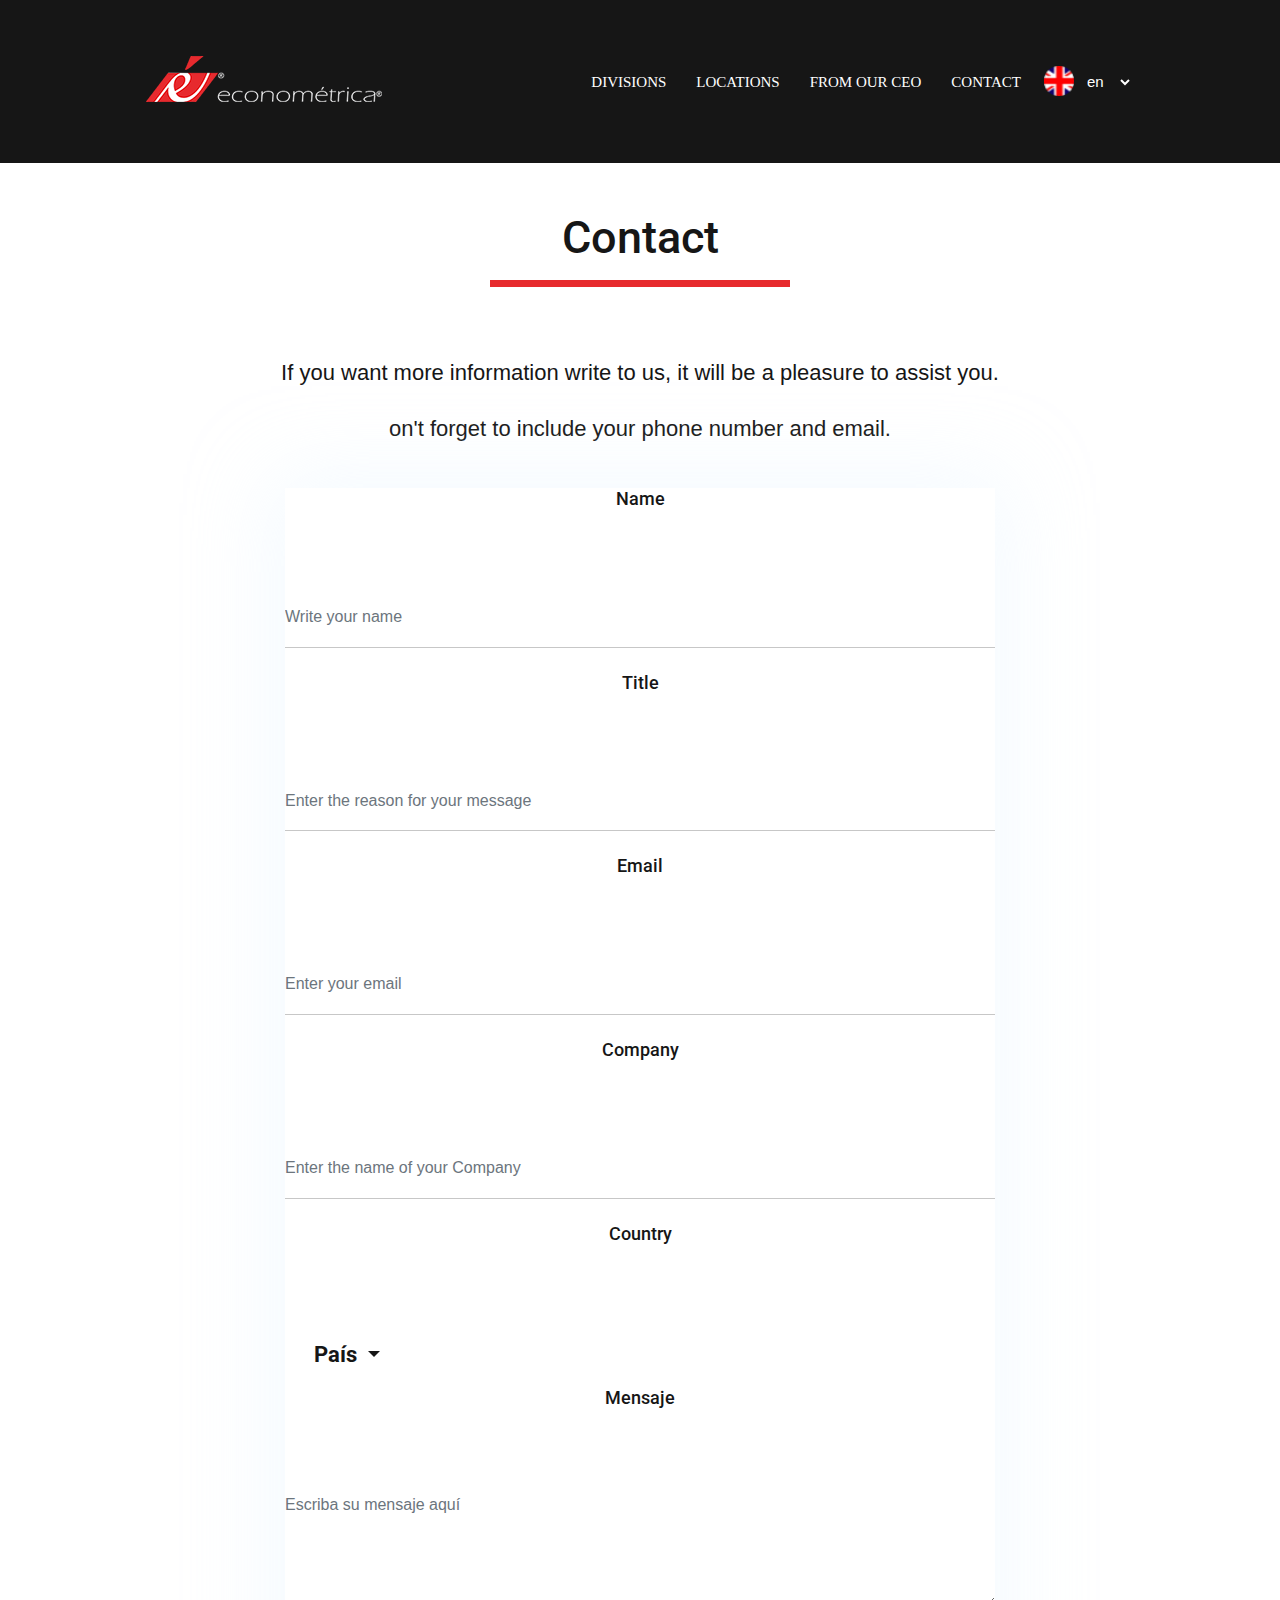
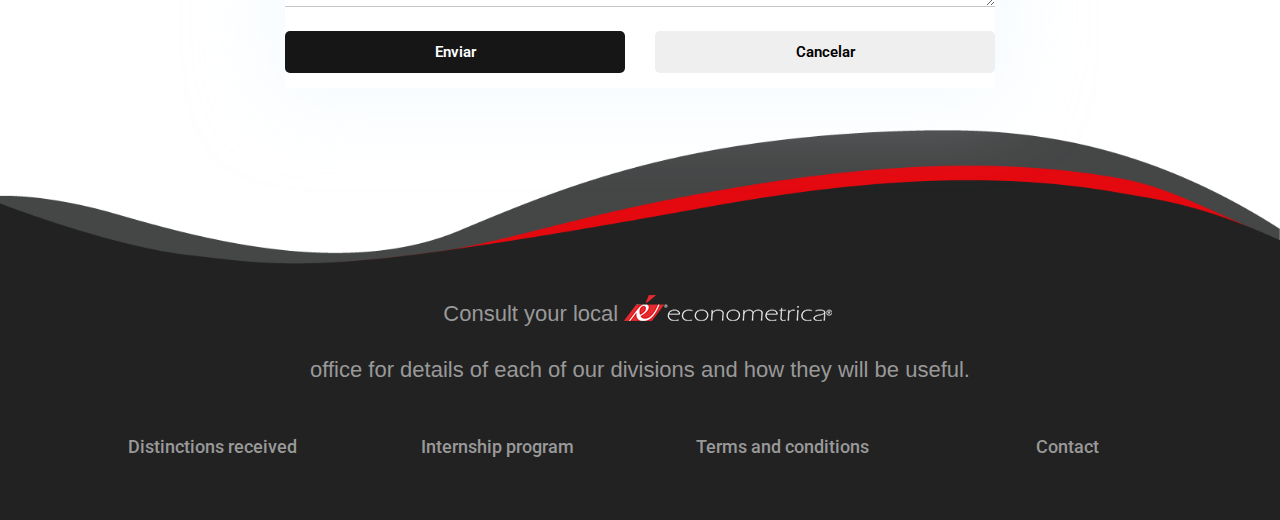
==== commit 56f10fff: "301019I" ====
--- a/contact.html
+++ b/contact.html
@@ -16,48 +16,50 @@
 <body>
   
   <body class="bg-transparent">
-    <header class="navigation fixed-top">
-      <nav class="navbar navbar-expand-lg navbar-dark">
-        <a class="navbar-brand font-tertiary h3" href="index.html"><img src="images/logo-1.png" alt="Myself"></a>
-        <button class="navbar-toggler" type="button" data-toggle="collapse" data-target="#navigation"
-          aria-controls="navigation" aria-expanded="false" aria-label="Toggle navigation">
-          <span class="navbar-toggler-icon"></span>
-        </button>
-    
-        <div class="collapse navbar-collapse text-center" id="navigation">
-          <ul class="navbar-nav ml-auto">
-            <li class="nav-item">
-              <a class="nav-link" href="our-divisions.html">Divisiones</a>
-            </li>
-            <li class="nav-item">
-              <a class="nav-link" href="our.cities.html">Ubicaciones</a>
-            </li>
-            <li class="nav-item">
-              <a class="nav-link" href="of-generald.html">De la dirección general</a>
-            </li>
-             <li class="nav-item">
-              <a class="nav-link" href="contact.html">Contacto</a>
-            </li>
-            <li class="nav-item btn-link">
-            <div class="dropdown ">
-                <button class="dropdown-toggle nav-link btn-link btn-block bg-transparent text-lowercase text-center" id="dropdownMenu2" data-toggle="dropdown" aria-haspopup="true" aria-expanded="false">
-                 <img src="images/es.png" class="flaglang"> es</button>
+      <header class="navigation fixed-top">
+          <nav class="navbar navbar-expand-lg navbar-dark">
+            <a class="navbar-brand font-tertiary h3" href="index.html"><img src="images/logo-1.png" alt="Myself"></a>
+            <button class="navbar-toggler" type="button" data-toggle="collapse" data-target="#navigation"
+              aria-controls="navigation" aria-expanded="false" aria-label="Toggle navigation">
+              <span class="navbar-toggler-icon"></span>
+            </button>
+        
+            <div class="collapse navbar-collapse text-center" id="navigation">
+              <ul class="navbar-nav ml-auto">
+                <li class="nav-item">
+                  <a class="nav-link" href="our-divisions.html" data-lang="menu1">Divisions</a>
+                </li>
+                <li class="nav-item">
+                  <a class="nav-link" href="our.cities.html" data-lang="menu2">Locations</a>
+                </li>
+                <li class="nav-item">
+                  <a class="nav-link" href="of-generald.html" data-lang="menu3">From our CEO</a>
+                </li>
+                 <li class="nav-item">
+                  <a class="nav-link" href="contact.html" data-lang="menu4">Contact</a>
+                </li>
                 
-                <div class="dropdown-menu" aria-labelledby="dropdownMenu2">
-                    <button class="dropdown-item" type="button"><img src="images/en.png" class="flaglang">en</button>
-                    <button class="dropdown-item" type="button"><img src="images/zh.png" class="flaglang">中文</button>
-                    <button class="dropdown-item" type="button"><img src="images/es.png" class="flaglang">es</button>
-                    <button class="dropdown-item" type="button"><img src="images/de.png" class="flaglang">de</button>
-                    <button class="dropdown-item" type="button"><img src="images/ja.png" class="flaglang">日本</button>
-                    <button class="dropdown-item" type="button"><img src="images/cs.png" class="flaglang">čs</button>
-                </div>
-              </div>
-            </li>
-          </ul>
-        </div>
-      </nav>
-    </header>
-
+                  
+                <li class="nav text-primary" style="border: transparent; background-color: #161616;">
+                   <div class="nav-item"data-lang="menu5" style=" border: transparent; background-color: #161616;">
+                  <img class=flaglang src=images/en.png >
+                  </div> 
+                  <select name="lang" id="lang_select" class="text-white" style="border-color: transparent; background-color: #161616;">
+                    <option value="en" class=flaglang>en </option>
+                    <option value="zh" class=flaglang>中文</option> 
+                    <option value="ru" class=flaglang>ru</option>
+                    <option value="es" class=flaglang>es</option>
+                    <option value="de" class=flaglang>de</option>
+                    <option value="ja" class=flaglang>日本</option>
+                  </select>
+                  </div>
+                </li></div>
+                
+              </ul>
+            </div>
+          </nav>
+        </header>
+  
 <!-- page title -->
 <section class="page-title bg-white position-relative">
   <div class="container bg-white">
@@ -72,11 +74,11 @@
       <div class="row">
         <div class="col-lg-12"> 
             <header class="major text-center">
-            <h1 class="text-primary font-tertiary ">Contacto</h1>
+            <h1 class="text-primary font-tertiary" data-lang="contact1">Contact</h1>
             </header> <br> <br> <br>
-            <p class="font-secondary paragraph-lg text-primary text-center">
-                Si desea más información escríbanos, será un gusto atenderle. <br>
-                  No olvide incluir su(s) teléfono(s) y correo electrónico. 
+            <p class="font-secondary paragraph-lg text-primary text-center" data-lang="contact2">
+                If you want more information write to us, it will be a pleasure to assist you. <br>
+                on't forget to include your phone number and email. 
  
               </p>
             <section class="section section-on-footer">
@@ -86,23 +88,23 @@
                     <div class="bg-white rounded text-center p-5 shadow-down">
                       <form action="#" class="row">
                         <div class="col-md-12">
-                            <h5 class="mb-4 text-primary">Nombre</h5>
-                          <input type="text" id="name" name="name" placeholder="Ingrese su nombre completo" class="form-control px-0 mb-4">
-                        </div>
-                        <div class="col-md-12">
-                            <h5 class="mb-4 text-primary">Título</h5>
-                          <input type="email" id="title" name="title" placeholder="Escriba el motivo de su mensaje" class="form-control px-0 mb-4">
-                        </div>
-                        <div class="col-md-12">
-                            <h5 class="mb-4 text-primary">Correo Electrónico</h5>
-                          <input type="email" id="email" name="email" placeholder="Escriba su correo electrónico" class="form-control px-0 mb-4">
-                        </div>
-                        <div class="col-md-12">
-                            <h5 class="mb-4 text-primary">Compañía</h5>
-                          <input type="text" id="company" name="company" placeholder="Escriba el nombre de su Compañía" class="form-control px-0 mb-4">
-                        </div>
-                        <div class="col-md-12">
-                            <h5 class="mb-4 text-primary">País</h5>
+                            <h5 class="mb-4 text-primary" data-lang="contact3">Name</h5>
+                          <input type="text" data-lang="contact4" id="name" name="name" placeholder="Write your name" class="form-control px-0 mb-4" >
+                        </div>
+                        <div class="col-md-12">
+                            <h5 class="mb-4 text-primary" data-lang="contact5">Title</h5>
+                          <input type="email" data-lang="contact6" id="title" name="title" placeholder="Enter the reason for your message" class="form-control px-0 mb-4">
+                        </div>
+                        <div class="col-md-12">
+                            <h5 class="mb-4 text-primary" data-lang="contact7">Email</h5>
+                          <input type="email" data-lang="contact8" id="email" name="email" placeholder="Enter your email" class="form-control px-0 mb-4">
+                        </div>
+                        <div class="col-md-12">
+                            <h5 class="mb-4 text-primary" data-lang="contact9">Company</h5>
+                          <input type="text"  id="company" name="company" data-lang="contact10" placeholder="Enter the name of your Company" class="form-control px-0 mb-4">
+                        </div>
+                        <div class="col-md-12">
+                            <h5 class="mb-4 text-primary" data-lang="contact11">Country</h5>
                         </div>
                             <div class="dropdown">
                             <div class="btn-group">
@@ -119,15 +121,15 @@
                                 </div>
                               </div>
                         <div class="col-12">
-                            <h5 class="mb-4 text-primary">Mensaje</h5>
-                          <textarea name="message" id="message" class="form-control px-0 mb-4"
+                            <h5 class="mb-4 text-primary" data-lang="contact12">Mensaje</h5>
+                          <textarea name="message" data-lang="contact13" id="message" class="form-control px-0 mb-4"
                             placeholder="Escriba su mensaje aquí"></textarea>
                         </div>
                         <div class="col-lg-6 col-10 mx-auto">
-                          <button class="btn btn-sm btn-primary w-100">Enviar</button>
+                          <button class="btn btn-sm btn-primary w-100" data-lang="contact14">Enviar</button>
                         </div>
                         <div class="col-lg-6 col-10 mx-auto">
-                            <button class="btn btn-outline btn-sm w-100">Cancelar</button>
+                            <button class="btn btn-outline btn-sm w-100" data-lang="contact15">Cancelar</button>
                           </div>
                       </form>
                     </div>
@@ -149,31 +151,31 @@
       <div class="section">          
         <div class="container">  
                     
-          <p class="text-light text-center paragraph-lg">Consulte su oficina local de <img class="imtxt img-fluid" src="images/logotx.png"> para conocer a fondo los detalles 
-            de cada una de nuestras divisiones y cómo le serán de utilidad. </p>
+          <p class="text-light text-center paragraph-lg" data-lang="footer1">Consult your local <img class="imtxt img-fluid" src="images/logotxi.png"> <br>  office for details of each of our divisions and how they will be useful. </p>
           <div class="row">
             <div class="col-md-3">
               <h5 class="text-light text-center">
-                <a class="text-light" href="received-dist.html">Nuestras distinciones</a>
+                <a class="text-light" href="received-dist.html" data-lang="footer2">Distinctions received</a>
               </h5>
             </div><div class="col-md-3">
                 <h5 class="text-light text-center">
-                  <a class="text-light" href="internship-program.html">Pasantías</a>
+                  <a class="text-light" href="internship-program.html" data-lang="footer3">Internship program</a>
                 </h5>
               </div>
               <div class="col-md-3">
                   <h5 class="text-light text-center">
-                    <a class="text-light" href="terms-agreement.html">Términos y condiciones</a>
+                    <a class="text-light" href="terms-agreement.html" data-lang="footer4">Terms and conditions</a>
                   </h5>
                 </div>
                 <div class="col-md-3">
                     <h5 class="text-light text-center">
                       <i class="x-icon contact"></i>
-                      <a class="text-light" href="contact.html">Contacto</a>
+                      <a class="text-light" href="contact.html" data-lang="footer5">Contact</a>
                     </h5>
                   </div>
-              </div>  
-              
+              </div>
+             <br>
+             <br>
           </div>
         </div>
       </div>
@@ -192,6 +194,8 @@
 
 <!-- Main Script -->
 <script src="js/script.js"></script>
-
+<script nomodule src="https://unpkg.com/browser-es-module-loader/dist/babel-browser-build.js"></script>
+<script nomodule src="https://unpkg.com/browser-es-module-loader"></script>
+<script id="translate" src="js/translate/translate.js"></script>
 </body>
 </html>--- a/css/style.css
+++ b/css/style.css
@@ -25,14 +25,17 @@
     padding: 0 0.2em 0 0;
    
   }
+  
   .flaglang{ 
-    padding: 0 1em 0 0;
+    margin: 8px 8px;
+    align-items: center;
+    width: 30px;
+    height: 30px;
   }
   .dropdown-item:focus, .dropdown-item:hover {
- 
-    color: #ffffff;
+    
     text-decoration: none;
-    background-color: #222222;
+    background-color: #d6cfcf;
     position: static;
     float: none;
   }
@@ -255,7 +258,7 @@
 }
 
 .btn-primary {
-  background: #2D2D2D;
+  background: #161616;
   color: #fff;
   margin: 0 0 1em 0;
 }
@@ -292,12 +295,12 @@
 
 .btn-transparent {
   background: transparent;
-  color: #2D2D2D;
+  color: #161616;
   font-weight: bold;
 }
 
 .btn-transparent:active, .btn-transparent:hover {
-  color: #2D2D2D;
+  color: #161616;
 }
 
 body {
@@ -325,11 +328,12 @@
 img {
   vertical-align: middle;
   border: 0;
+  
 }
 .logo {
   align-items: center;
   position: center;
-  padding: 12em 0 3em 23em;
+  padding: 12em 0 3em 23.8em;
 }
 a,
 a:hover,
@@ -351,11 +355,11 @@
 }
 
 a.text-dark:hover {
-  color: #2D2D2D !important;
+  color: #161616 !important;
 }
 
 a:hover {
-  color: #2D2D2D;
+  color: #161616;
 }
 
 .slick-slide {
@@ -403,7 +407,7 @@
 }
 
 .bg-primary {
-  background: #2D2D2D !important;
+  background: #161616 !important;
 }
 
 .bg-gray {
@@ -412,7 +416,7 @@
 }
 
 .text-primary {
-  color: #2D2D2D !important;
+  color: #161616 !important;
 }
 .text-secundary{
   color: #e72a2e;
@@ -563,7 +567,7 @@
 }
 
 .form-control:focus {
-  border-color: #2D2D2D;
+  border-color: #161616;
   outline: 0;
   box-shadow: none !important;
 }
@@ -611,24 +615,39 @@
 }
 
 .navigation.nav-bg {
-  background-color: #2D2D2D;
+  background-color: #161616;
   padding: 15px 100px;
 }
-
-@media (max-width: 991px) {
+@media (max-width:1150px){
+  .hero-area {
+    padding: 200px 0 200px;
+    position: relative;
+  }
+
+}
+
+  @media (max-width: 991px) {
   .navigation.nav-bg {
     padding: 15px 20px;
   }
   .navbar-brand {
-    width: 100%;
+    width: 80%;
   }
 }
 
 @media (max-width: 991px) {
   .navigation {
     padding: 20px;
-    background: #2D2D2D;
-  }
+    background: #161616;
+  }
+  .nav{
+    align-items: initial;
+  }
+  .logo {
+    padding: 0 0 3em 16em;
+    width: 70%;
+    display: inline;
+     }
 }
 
 .navbar .nav-item .nav-link {
@@ -647,13 +666,13 @@
 }
 
 .hero-area {
-  padding: 300px 0 200px;
+  padding: 180px 0 200px;
   position: relative;
 }
 
 @media (max-width: 767px) {
   .hero-area {
-        padding: 16em 0 1em 0;
+  padding: 16em 0 1em 0;
     overflow: hidden;
   }
   .logo {
@@ -789,7 +808,7 @@
 }
 
 .hover-bg-primary:hover {
-  background: #2D2D2D;
+  background: #161616;
 }
 
 .hover-bg-primary:hover * {
@@ -798,7 +817,7 @@
 
 .active-bg-primary {
   transition: .3s ease;
-  background: #2D2D2D;
+  background: #161616;
 }
 
 .active-bg-primary * {
@@ -898,7 +917,7 @@
   display: inline-block;
   padding: 10px 20px;
   background: #eaeaea;
-  border-left: 2px solid #2D2D2D;
+  border-left: 2px solid #161616;
   font-style: italic;
   font-size: 22px;
 }
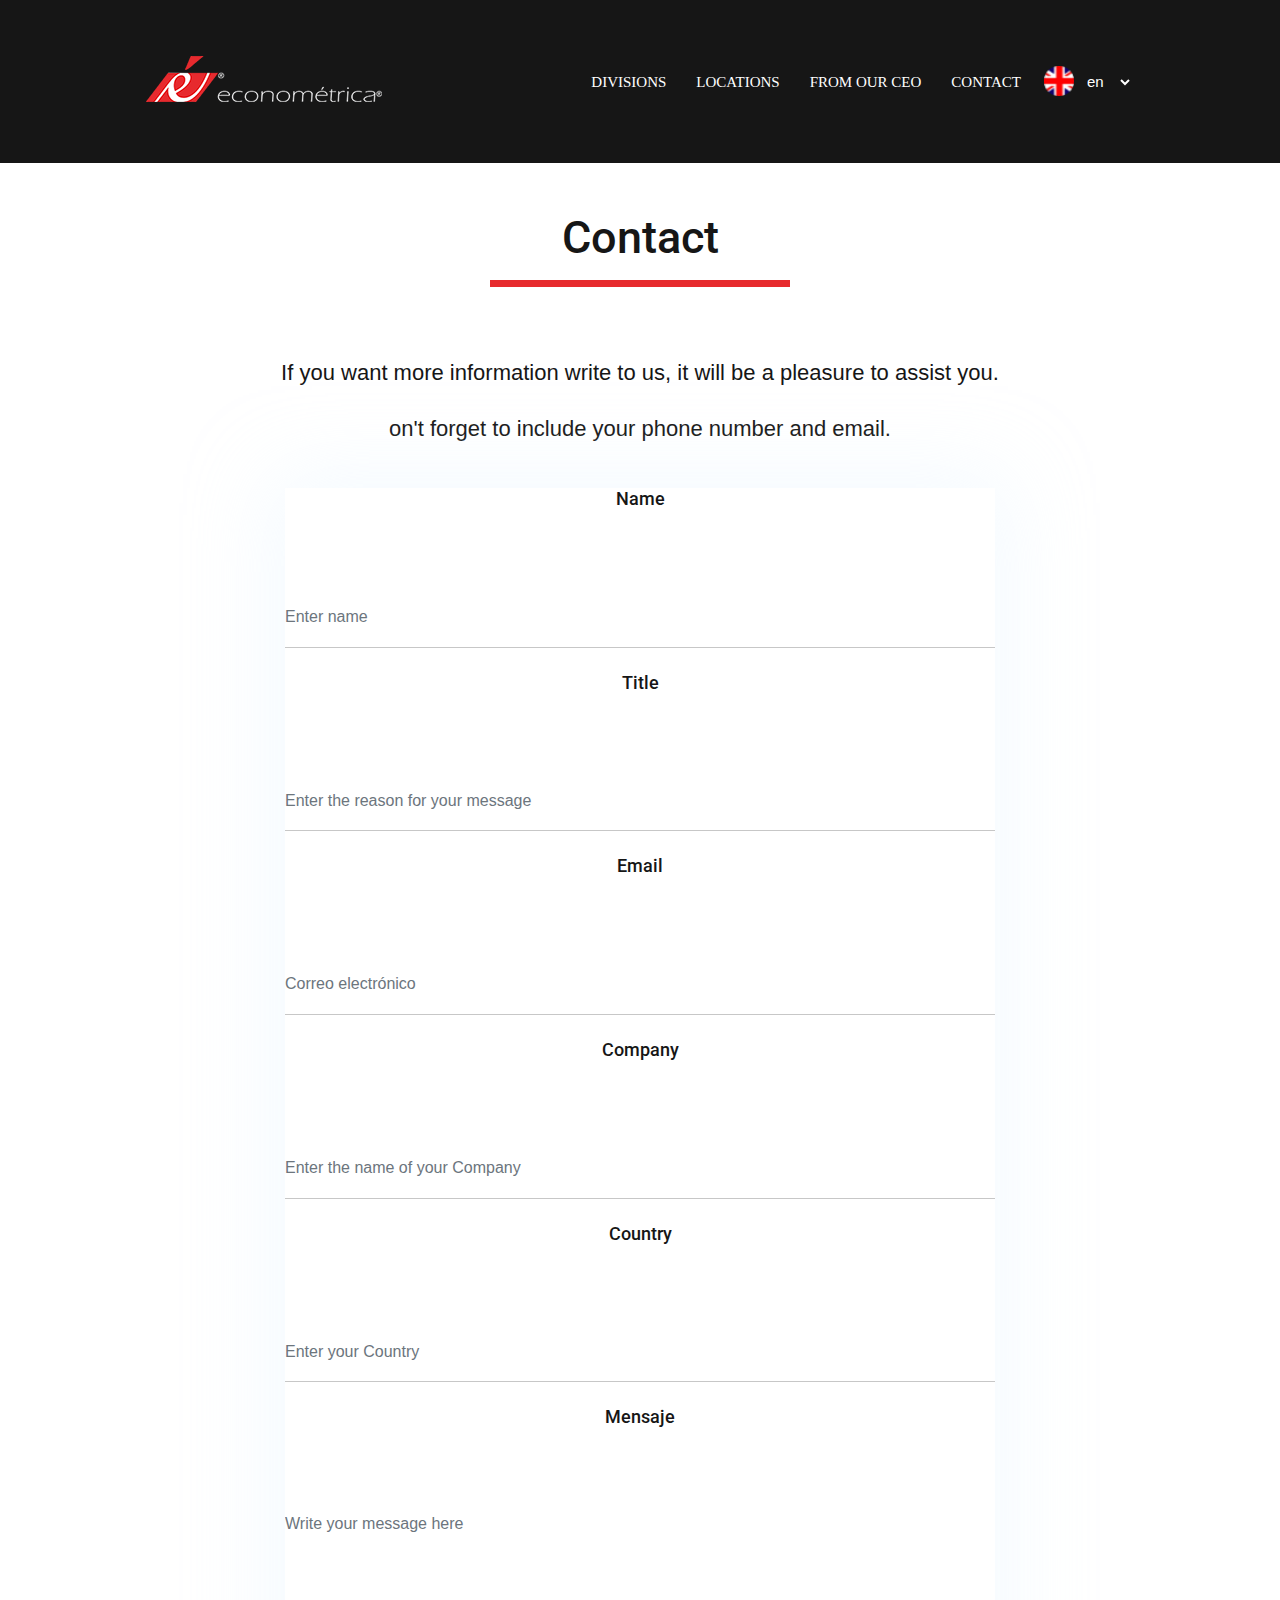
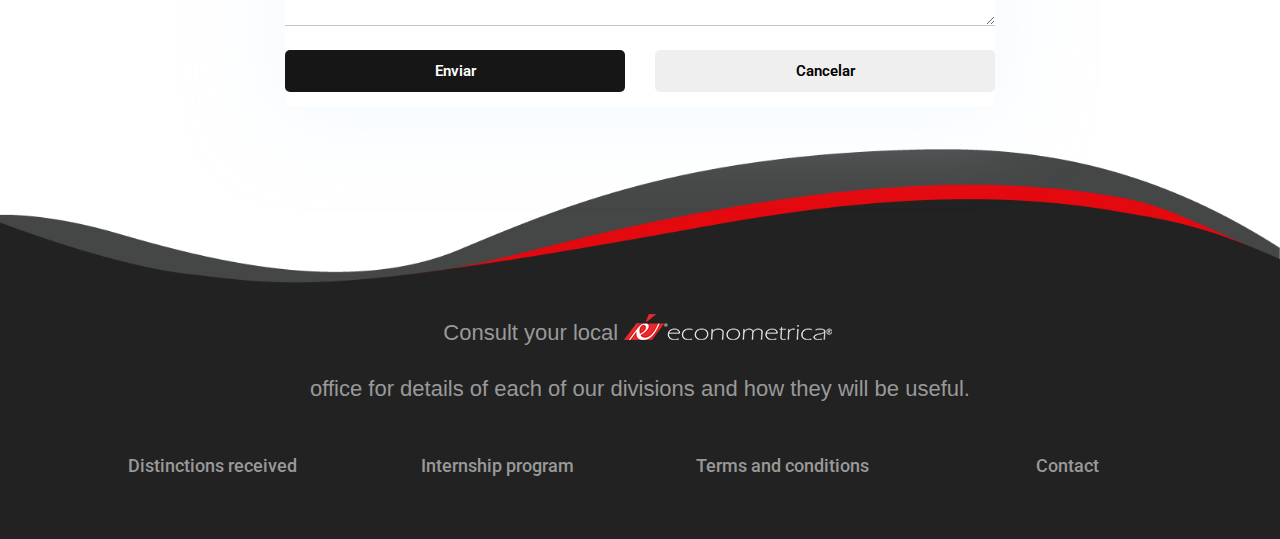
==== commit 404d8023: "011119I" ====
--- a/contact.html
+++ b/contact.html
@@ -39,26 +39,26 @@
                   <a class="nav-link" href="contact.html" data-lang="menu4">Contact</a>
                 </li>
                 
-                  
                 <li class="nav text-primary" style="border: transparent; background-color: #161616;">
-                   <div class="nav-item"data-lang="menu5" style=" border: transparent; background-color: #161616;">
-                  <img class=flaglang src=images/en.png >
-                  </div> 
-                  <select name="lang" id="lang_select" class="text-white" style="border-color: transparent; background-color: #161616;">
-                    <option value="en" class=flaglang>en </option>
-                    <option value="zh" class=flaglang>中文</option> 
-                    <option value="ru" class=flaglang>ru</option>
-                    <option value="es" class=flaglang>es</option>
-                    <option value="de" class=flaglang>de</option>
-                    <option value="ja" class=flaglang>日本</option>
-                  </select>
-                  </div>
-                </li></div>
-                
-              </ul>
-            </div>
-          </nav>
-        </header>
+                  <div class="nav-item"data-lang="menu5" style=" border: transparent; background-color: #161616;">
+                 <img class=flaglang src=images/en.png >
+                 </div> 
+                 
+                 <select name="lang" id="lang_select" class="text-white" style="border-color: transparent; background-color: #161616;">
+                   <option value="en" class="flaglang">en </option>
+                   <option value="zh" class=flaglang>中文</option> 
+                   <option value="ru" class=flaglang>ru</option>
+                   <option value="es" class=flaglang>es</option>
+                   <option value="de" class=flaglang>de</option>
+                   <option value="ja" class=flaglang>日本</option>  
+                 </select>
+                 </div>
+               </li>
+             </div>
+             </ul>
+           </div>
+         </nav>
+       </header>
   
 <!-- page title -->
 <section class="page-title bg-white position-relative">
@@ -89,41 +89,35 @@
                       <form action="#" class="row">
                         <div class="col-md-12">
                             <h5 class="mb-4 text-primary" data-lang="contact3">Name</h5>
-                          <input type="text" data-lang="contact4" id="name" name="name" placeholder="Write your name" class="form-control px-0 mb-4" >
-                        </div>
+                          <input name="name" data-lang="contact4" placeholder="Enter name"  class="form-control px-0 mb-4"  required data-error="" >
+                        </div></input>
                         <div class="col-md-12">
                             <h5 class="mb-4 text-primary" data-lang="contact5">Title</h5>
-                          <input type="email" data-lang="contact6" id="title" name="title" placeholder="Enter the reason for your message" class="form-control px-0 mb-4">
+                          <input type="text" id="title" name="title" placeholder="Enter the reason for your message"
+                           class="form-control px-0 mb-4" required data-error="Ingrese su correo">
                         </div>
                         <div class="col-md-12">
                             <h5 class="mb-4 text-primary" data-lang="contact7">Email</h5>
-                          <input type="email" data-lang="contact8" id="email" name="email" placeholder="Enter your email" class="form-control px-0 mb-4">
+                            <input type="email" name="email" placeholder="Correo electrónico" data-lang="contact8" 
+                             id="email" class="form-control px-0 mb-4" required data-error="Ingrese su correo">
                         </div>
                         <div class="col-md-12">
                             <h5 class="mb-4 text-primary" data-lang="contact9">Company</h5>
-                          <input type="text"  id="company" name="company" data-lang="contact10" placeholder="Enter the name of your Company" class="form-control px-0 mb-4">
+                          <input name="company" type="name"  id="company" name="company" data-lang="contact10" 
+                           class="form-control px-0 mb-4" placeholder="Enter the name of your Company"
+                            required data-error="Ingrese su correo">
                         </div>
                         <div class="col-md-12">
                             <h5 class="mb-4 text-primary" data-lang="contact11">Country</h5>
-                        </div>
-                            <div class="dropdown">
-                            <div class="btn-group">
-                                  <button type="button" class="btn btn-transparent dropdown-toggle btn-justify" data-toggle="dropdown" data-display="static" aria-haspopup="true" aria-expanded="false">
-                                    País
-                                  </button>
-                                  <div class="dropdown-menu dropdown-menu-lg-right">
-                                    <button class="dropdown-item" type="button">País 1</button>
-                                    <button class="dropdown-item" type="button">País 2</button>
-                                    <button class="dropdown-item" type="button">País 3</button>
-                                    <button class="dropdown-item" type="button">País 1</button>
-                                  </nav>
-                                  </div>
-                                </div>
-                              </div>
+                       
+                        <input name="company" type="name"  id="company" name="company" data-lang="contact11b" 
+                           class="form-control px-0 mb-4" placeholder="Enter your Country" required data-error="Ingrese su correo">
+                         </div>
+                            
                         <div class="col-12">
                             <h5 class="mb-4 text-primary" data-lang="contact12">Mensaje</h5>
                           <textarea name="message" data-lang="contact13" id="message" class="form-control px-0 mb-4"
-                            placeholder="Escriba su mensaje aquí"></textarea>
+                            placeholder="Write your message here" required data-error="Ingrese su correo"></textarea>
                         </div>
                         <div class="col-lg-6 col-10 mx-auto">
                           <button class="btn btn-sm btn-primary w-100" data-lang="contact14">Enviar</button>
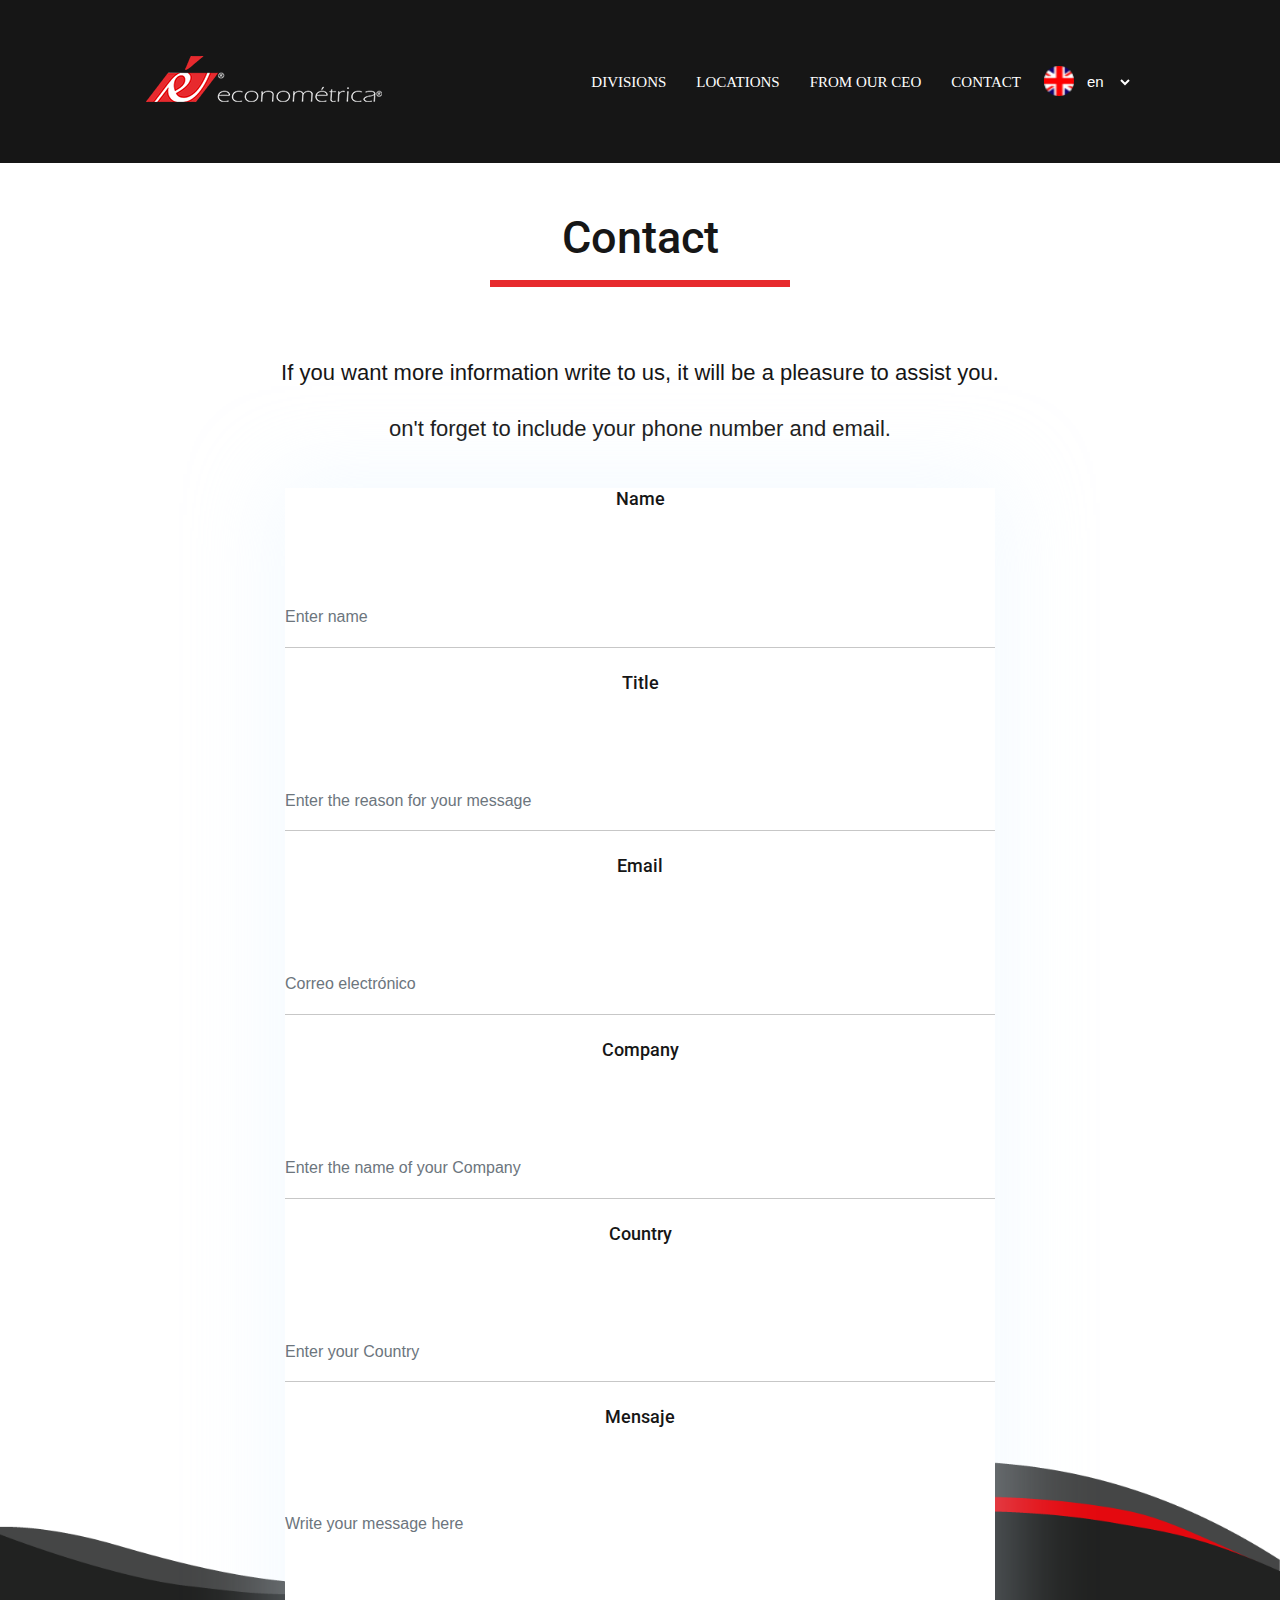
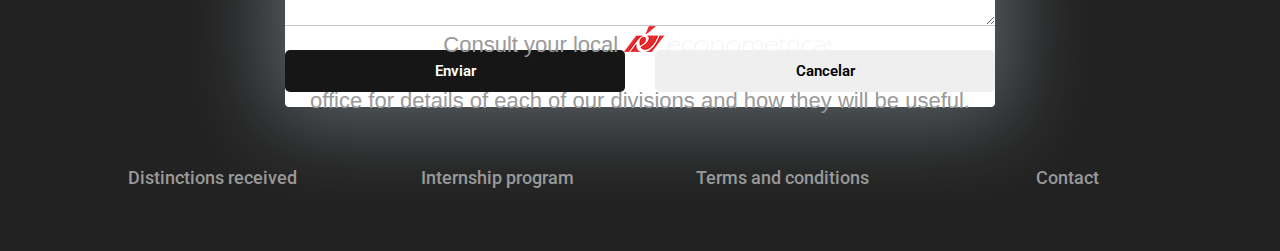
==== commit e347904a: "011119II" ====
--- a/contact.html
+++ b/contact.html
@@ -3,7 +3,7 @@
 
     <head>
         <meta charset="utf-8">
-        <title>contact</title>
+        <title>received-dist</title>
         <meta name="viewport" content="width=device-width, initial-scale=1">
         <meta name="viewport" content="width=device-width, initial-scale=1, maximum-scale=1">
         <link rel="stylesheet" href="plugins/bootstrap/bootstrap.min.css">
@@ -12,133 +12,126 @@
         <link rel='icon' href="images/fv.png" type='image/x-icon' sizes="16x16" />
         <link href="css/style.css" rel="stylesheet">
       </head>
+      <body class="bg-transparent">
+          <header class="navigation fixed-top">
+              <nav class="navbar navbar-expand-lg navbar-dark">
+                <a class="navbar-brand font-tertiary h3" href="index.html"><img src="images/logo-1.png" alt="Myself"></a>
+                <button class="navbar-toggler" type="button" data-toggle="collapse" data-target="#navigation"
+                  aria-controls="navigation" aria-expanded="false" aria-label="Toggle navigation">
+                  <span class="navbar-toggler-icon"></span>
+                </button>
+                <div class="collapse navbar-collapse text-center" id="navigation">
+                  <ul class="navbar-nav ml-auto">
+                    <li class="nav-item">
+                      <a class="nav-link" href="our-divisions.html" data-lang="menu1">Divisions</a>
+                    </li>
+                    <li class="nav-item">
+                      <a class="nav-link" href="our.cities.html" data-lang="menu2">Locations</a>
+                    </li>
+                    <li class="nav-item">
+                      <a class="nav-link" href="of-generald.html" data-lang="menu3">From our CEO</a>
+                    </li>
+                     <li class="nav-item">
+                      <a class="nav-link" href="contact.html" data-lang="menu4">Contact</a>
+                    </li>
+                    
+                      
+                    <li class="nav text-primary" style="border: transparent; background-color: #161616;">
+                       <div class="nav-item"data-lang="menu5" style=" border: transparent; background-color: #161616;">
+                      <img class=flaglang src=images/en.png >
+                      </div> 
+                      <select name="lang" id="lang_select" class="text-white" style="border-color: transparent; background-color: #161616;">
+                        <option value="en" class=flaglang>en </option>
+                        <option value="zh" class=flaglang>中文</option> 
+                        <option value="ru" class=flaglang>ru</option>
+                        <option value="es" class=flaglang>es</option>
+                        <option value="de" class=flaglang>de</option>
+                        <option value="ja" class=flaglang>日本</option>
+                      </select>
+                      </div>
+                    </li></div>
+                    
+                  </ul>
+                </div>
+              </nav>
+            </header>
 
-<body>
-  
-  <body class="bg-transparent">
-      <header class="navigation fixed-top">
-          <nav class="navbar navbar-expand-lg navbar-dark">
-            <a class="navbar-brand font-tertiary h3" href="index.html"><img src="images/logo-1.png" alt="Myself"></a>
-            <button class="navbar-toggler" type="button" data-toggle="collapse" data-target="#navigation"
-              aria-controls="navigation" aria-expanded="false" aria-label="Toggle navigation">
-              <span class="navbar-toggler-icon"></span>
-            </button>
-        
-            <div class="collapse navbar-collapse text-center" id="navigation">
-              <ul class="navbar-nav ml-auto">
-                <li class="nav-item">
-                  <a class="nav-link" href="our-divisions.html" data-lang="menu1">Divisions</a>
-                </li>
-                <li class="nav-item">
-                  <a class="nav-link" href="our.cities.html" data-lang="menu2">Locations</a>
-                </li>
-                <li class="nav-item">
-                  <a class="nav-link" href="of-generald.html" data-lang="menu3">From our CEO</a>
-                </li>
-                 <li class="nav-item">
-                  <a class="nav-link" href="contact.html" data-lang="menu4">Contact</a>
-                </li>
-                
-                <li class="nav text-primary" style="border: transparent; background-color: #161616;">
-                  <div class="nav-item"data-lang="menu5" style=" border: transparent; background-color: #161616;">
-                 <img class=flaglang src=images/en.png >
-                 </div> 
-                 
-                 <select name="lang" id="lang_select" class="text-white" style="border-color: transparent; background-color: #161616;">
-                   <option value="en" class="flaglang">en </option>
-                   <option value="zh" class=flaglang>中文</option> 
-                   <option value="ru" class=flaglang>ru</option>
-                   <option value="es" class=flaglang>es</option>
-                   <option value="de" class=flaglang>de</option>
-                   <option value="ja" class=flaglang>日本</option>  
-                 </select>
-                 </div>
-               </li>
-             </div>
-             </ul>
-           </div>
-         </nav>
-       </header>
-  
-<!-- page title -->
-<section class="page-title bg-white position-relative">
-  <div class="container bg-white">
-    <div class="row ">
-      <div class="col-12 text-center">
-        
-      </div>
-    </div>
-  </div>
-  <section class="section bg-white">
-    <div class="container">
-      <div class="row">
-        <div class="col-lg-12"> 
-            <header class="major text-center">
-            <h1 class="text-primary font-tertiary" data-lang="contact1">Contact</h1>
-            </header> <br> <br> <br>
-            <p class="font-secondary paragraph-lg text-primary text-center" data-lang="contact2">
-                If you want more information write to us, it will be a pleasure to assist you. <br>
-                on't forget to include your phone number and email. 
- 
-              </p>
-            <section class="section section-on-footer">
+            <section class="page-title bg-white position-relative">
+            <div class="container bg-white">
+              <div class="row ">
+                <div class="col-12 text-center">
+                  
+                </div>
+              </div>
+            </div>
+            <section class="section bg-white">
               <div class="container">
                 <div class="row">
-                  <div class="col-lg-8 mx-auto">
-                    <div class="bg-white rounded text-center p-5 shadow-down">
-                      <form action="#" class="row">
-                        <div class="col-md-12">
-                            <h5 class="mb-4 text-primary" data-lang="contact3">Name</h5>
-                          <input name="name" data-lang="contact4" placeholder="Enter name"  class="form-control px-0 mb-4"  required data-error="" >
-                        </div></input>
-                        <div class="col-md-12">
-                            <h5 class="mb-4 text-primary" data-lang="contact5">Title</h5>
-                          <input type="text" id="title" name="title" placeholder="Enter the reason for your message"
-                           class="form-control px-0 mb-4" required data-error="Ingrese su correo">
+                  <div class="col-lg-12"> 
+                      <header class="major text-center">
+                      <h1 class="text-primary font-tertiary" data-lang="contact1">Contact</h1>
+                      </header> <br> <br> <br>
+                      <p class="font-secondary paragraph-lg text-primary text-center" data-lang="contact2">
+                          If you want more information write to us, it will be a pleasure to assist you. <br>
+                          on't forget to include your phone number and email. 
+           
+                        </p>
+                      <section class="section section-on-footer">
+                        <div class="container">
+                          <div class="row">
+                            <div class="col-lg-8 mx-auto">
+                              <div class="bg-white rounded text-center p-5 shadow-down">
+                                <form action="#" class="row">
+                                  <div class="col-md-12">
+                                      <h5 class="mb-4 text-primary" data-lang="contact3">Name</h5>
+                                    <input name="name" data-lang="contact4" placeholder="Enter name"  class="form-control px-0 mb-4"  required data-error="" >
+                                  </div></input>
+                                  <div class="col-md-12">
+                                      <h5 class="mb-4 text-primary" data-lang="contact5">Title</h5>
+                                    <input type="text" id="title" name="title" placeholder="Enter the reason for your message"
+                                     class="form-control px-0 mb-4" required data-error="Ingrese su correo">
+                                  </div>
+                                  <div class="col-md-12">
+                                      <h5 class="mb-4 text-primary" data-lang="contact7">Email</h5>
+                                      <input type="email" name="email" placeholder="Correo electrónico" data-lang="contact8" 
+                                       id="email" class="form-control px-0 mb-4" required data-error="Ingrese su correo">
+                                  </div>
+                                  <div class="col-md-12">
+                                      <h5 class="mb-4 text-primary" data-lang="contact9">Company</h5>
+                                    <input name="company" type="name"  id="company" name="company" data-lang="contact10" 
+                                     class="form-control px-0 mb-4" placeholder="Enter the name of your Company"
+                                      required data-error="Ingrese su correo">
+                                  </div>
+                                  <div class="col-md-12">
+                                      <h5 class="mb-4 text-primary" data-lang="contact11">Country</h5>
+                                 
+                                  <input name="company" type="name"  id="company" name="company" data-lang="contact11b" 
+                                     class="form-control px-0 mb-4" placeholder="Enter your Country" required data-error="Ingrese su correo">
+                                   </div>
+                                      
+                                  <div class="col-12">
+                                      <h5 class="mb-4 text-primary" data-lang="contact12">Mensaje</h5>
+                                    <textarea name="message" data-lang="contact13" id="message" class="form-control px-0 mb-4"
+                                      placeholder="Write your message here" required data-error="Ingrese su correo"></textarea>
+                                  </div>
+                                  <div class="col-lg-6 col-10 mx-auto">
+                                    <button class="btn btn-sm btn-primary w-100" data-lang="contact14">Enviar</button>
+                                  </div>
+                                  <div class="col-lg-6 col-10 mx-auto">
+                                      <button class="btn btn-outline btn-sm w-100" data-lang="contact15">Cancelar</button>
+                                    </div>
+                                </form>
+                              </div>
+                            </div>
+                          </div>
                         </div>
-                        <div class="col-md-12">
-                            <h5 class="mb-4 text-primary" data-lang="contact7">Email</h5>
-                            <input type="email" name="email" placeholder="Correo electrónico" data-lang="contact8" 
-                             id="email" class="form-control px-0 mb-4" required data-error="Ingrese su correo">
-                        </div>
-                        <div class="col-md-12">
-                            <h5 class="mb-4 text-primary" data-lang="contact9">Company</h5>
-                          <input name="company" type="name"  id="company" name="company" data-lang="contact10" 
-                           class="form-control px-0 mb-4" placeholder="Enter the name of your Company"
-                            required data-error="Ingrese su correo">
-                        </div>
-                        <div class="col-md-12">
-                            <h5 class="mb-4 text-primary" data-lang="contact11">Country</h5>
-                       
-                        <input name="company" type="name"  id="company" name="company" data-lang="contact11b" 
-                           class="form-control px-0 mb-4" placeholder="Enter your Country" required data-error="Ingrese su correo">
-                         </div>
-                            
-                        <div class="col-12">
-                            <h5 class="mb-4 text-primary" data-lang="contact12">Mensaje</h5>
-                          <textarea name="message" data-lang="contact13" id="message" class="form-control px-0 mb-4"
-                            placeholder="Write your message here" required data-error="Ingrese su correo"></textarea>
-                        </div>
-                        <div class="col-lg-6 col-10 mx-auto">
-                          <button class="btn btn-sm btn-primary w-100" data-lang="contact14">Enviar</button>
-                        </div>
-                        <div class="col-lg-6 col-10 mx-auto">
-                            <button class="btn btn-outline btn-sm w-100" data-lang="contact15">Cancelar</button>
-                          </div>
-                      </form>
-                    </div>
+                      </section>
                   </div>
                 </div>
-              </div>
+                </div>
             </section>
-        </div>
-      </div>
-      </div>
-  </section>
 
- <br><br><br><br><br><br><br><br><br><br><br><br<br><br><br><br><br><br>
-
-  <footer class="bg-dark footer-section">
+      <footer class="bg-dark footer-section">
       <div class="bg w-1000">
           <img class="img-fluid w-100" src="images/t2-2.png" alt="bg-shape">
         </div>  
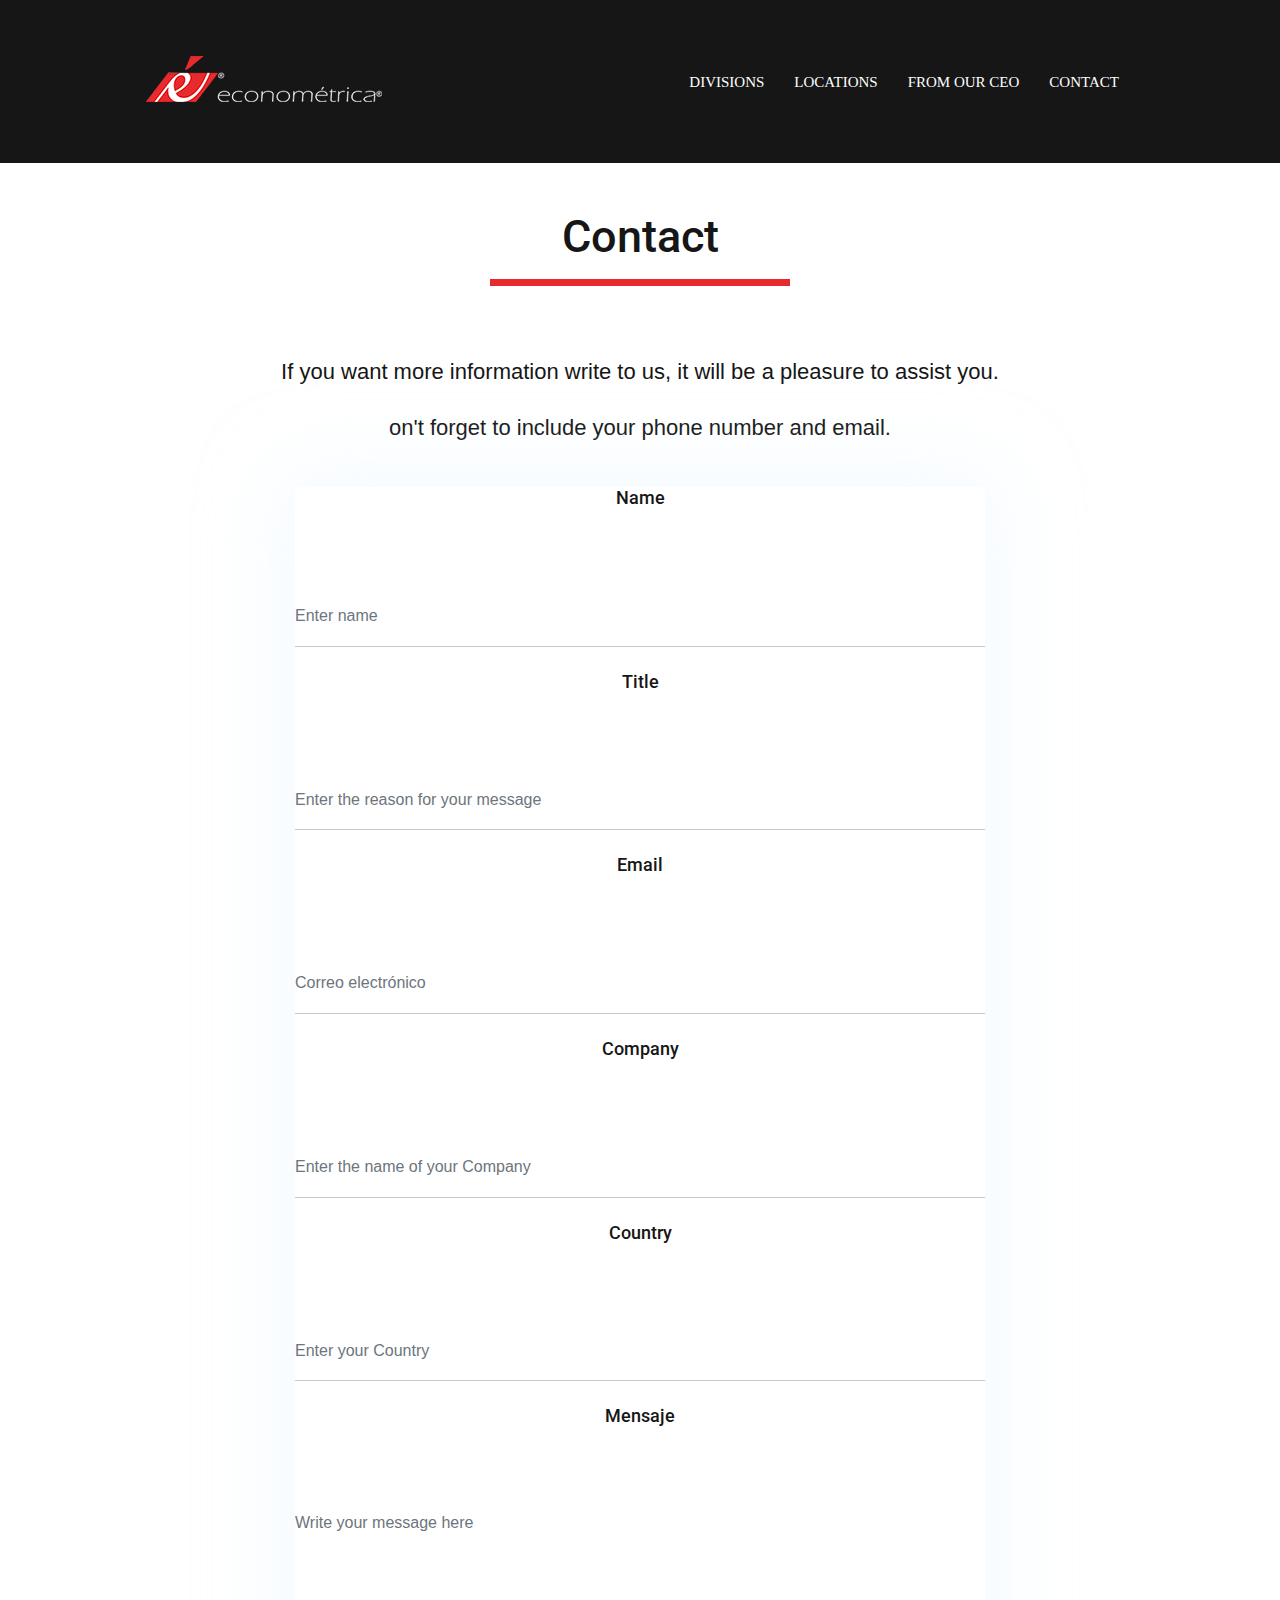
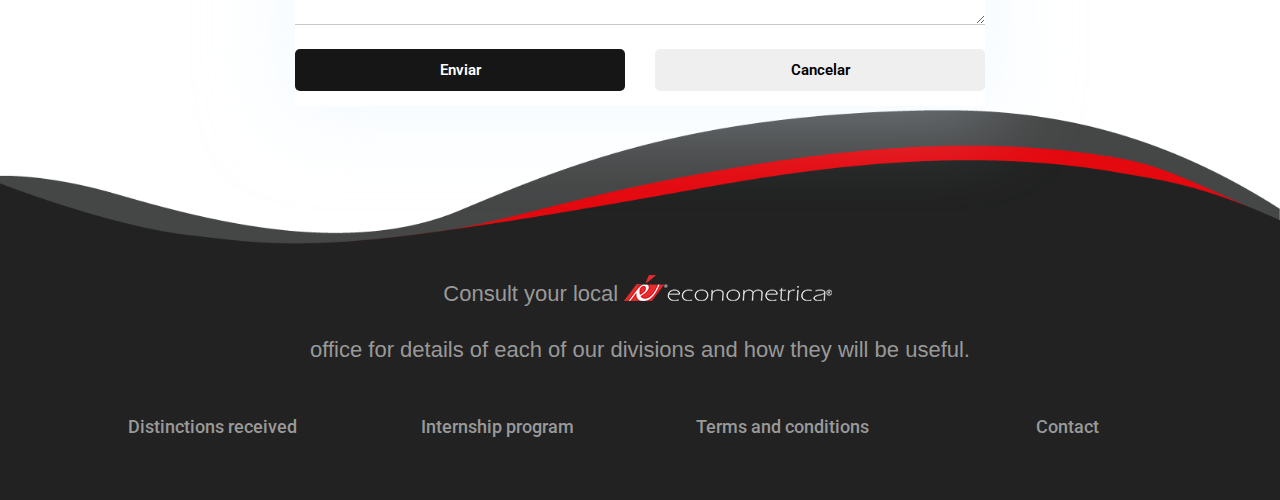
==== commit 3c12e00a: "011119III" ====
--- a/contact.html
+++ b/contact.html
@@ -36,11 +36,11 @@
                     </li>
                     
                       
-                    <li class="nav text-primary" style="border: transparent; background-color: #161616;">
+                    <li class="nav text-primary  " style="border: transparent; background-color: #161616; display: none;">
                        <div class="nav-item"data-lang="menu5" style=" border: transparent; background-color: #161616;">
-                      <img class=flaglang src=images/en.png >
+                      <img class="flaglang " src="images/en.png" >
                       </div> 
-                      <select name="lang" id="lang_select" class="text-white" style="border-color: transparent; background-color: #161616;">
+                      <select name="lang" id="lang_select" class=" text-white" style="border-color: transparent; background-color: #161616;">
                         <option value="en" class=flaglang>en </option>
                         <option value="zh" class=flaglang>中文</option> 
                         <option value="ru" class=flaglang>ru</option>
@@ -60,10 +60,6 @@
             <div class="container bg-white">
               <div class="row ">
                 <div class="col-12 text-center">
-                  
-                </div>
-              </div>
-            </div>
             <section class="section bg-white">
               <div class="container">
                 <div class="row">
@@ -74,9 +70,8 @@
                       <p class="font-secondary paragraph-lg text-primary text-center" data-lang="contact2">
                           If you want more information write to us, it will be a pleasure to assist you. <br>
                           on't forget to include your phone number and email. 
-           
-                        </p>
-                      <section class="section section-on-footer">
+                      </p>
+                      <section class="section">
                         <div class="container">
                           <div class="row">
                             <div class="col-lg-8 mx-auto">
@@ -124,11 +119,15 @@
                               </div>
                             </div>
                           </div>
-                        </div>
+                        </div>   
+                </div>
+              </div>
+            </div>
                       </section>
                   </div>
                 </div>
                 </div>
+              </div>
             </section>
 
       <footer class="bg-dark footer-section">
@@ -183,6 +182,7 @@
 <script src="js/script.js"></script>
 <script nomodule src="https://unpkg.com/browser-es-module-loader/dist/babel-browser-build.js"></script>
 <script nomodule src="https://unpkg.com/browser-es-module-loader"></script>
+<script id="languajes" src="js/translate/languajes.js"></script>
 <script id="translate" src="js/translate/translate.js"></script>
 </body>
 </html>--- a/css/style.css
+++ b/css/style.css
@@ -13,7 +13,13 @@
   font-size: 15px;
   color: rgba(0,0,0,0) !important;
 }
-.sectionflag{
+
+.selectflag1{
+  color: #fff;
+  background-image: url('../images/de.png');
+  padding: 1em;
+}
+#sectionflag{
  
     background: url('../images/band.jpg') no-repeat center center fixed;
     -webkit-background-size: cover;
